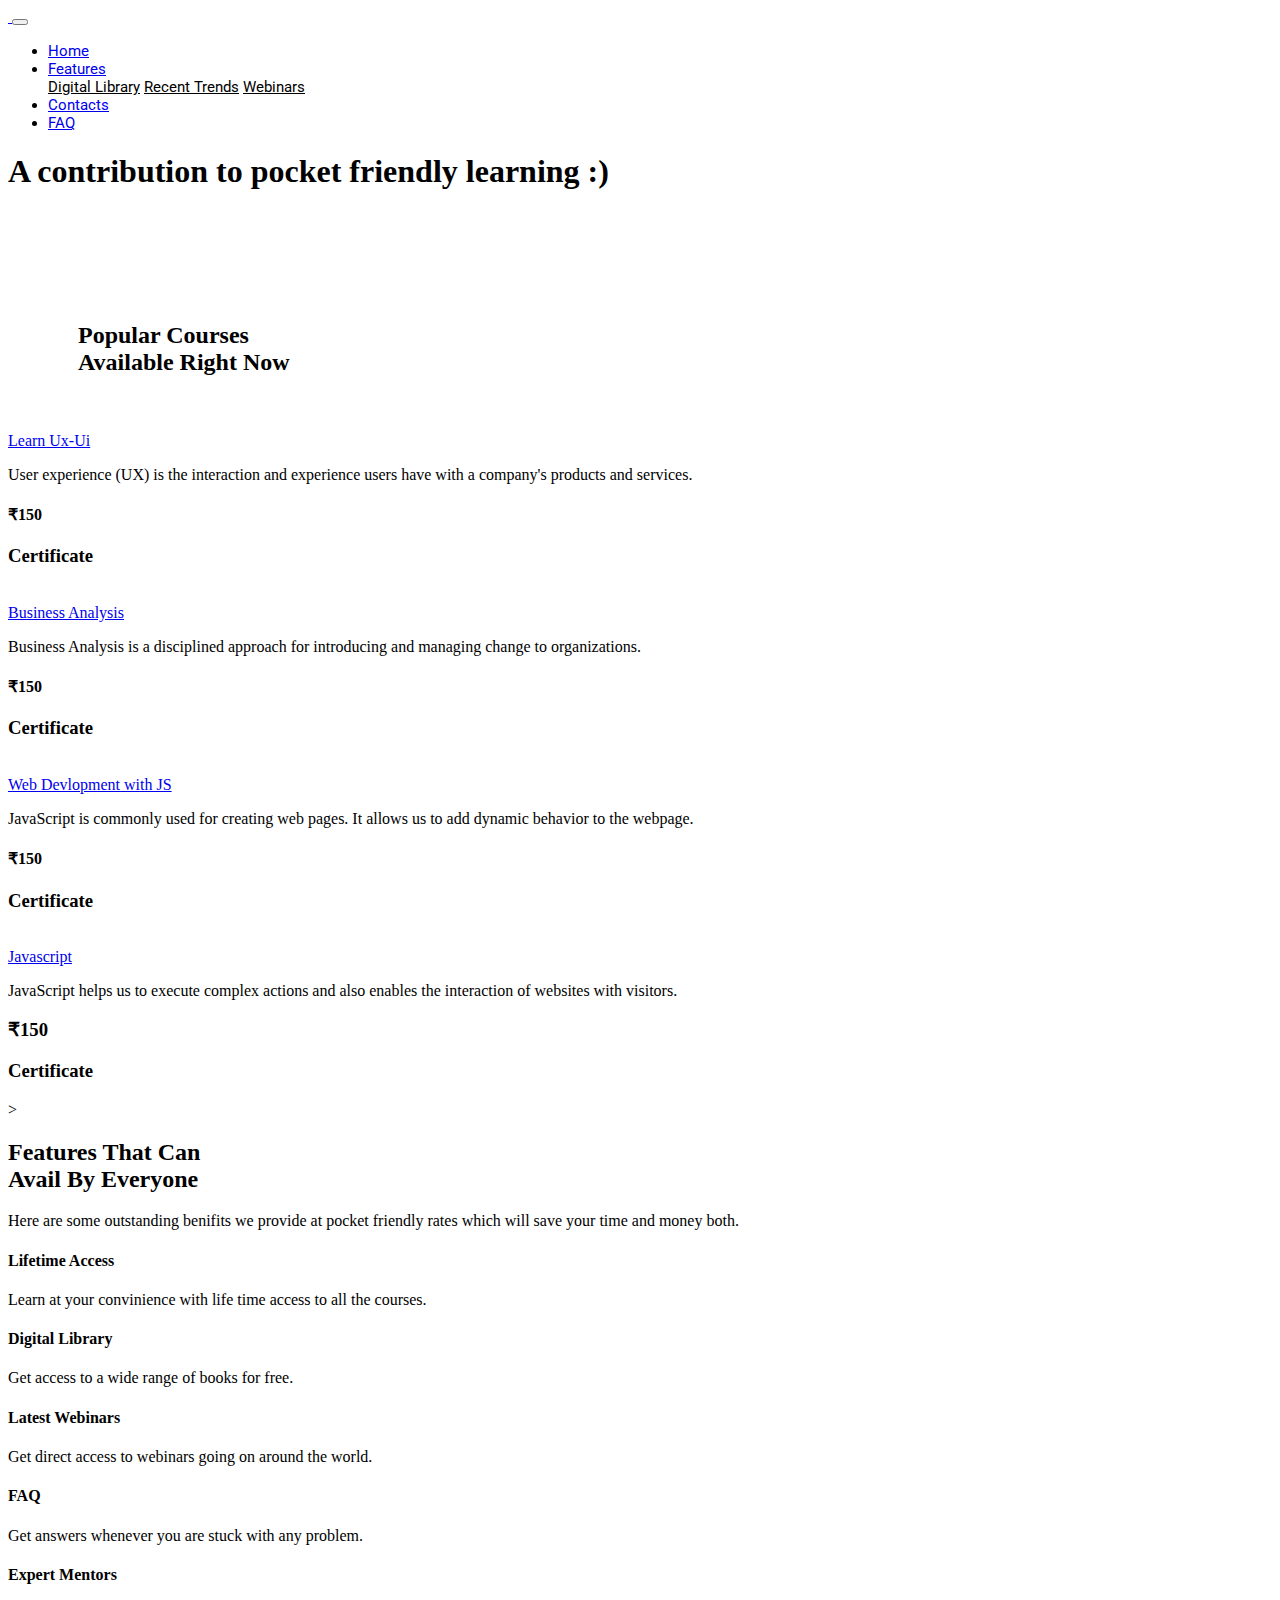
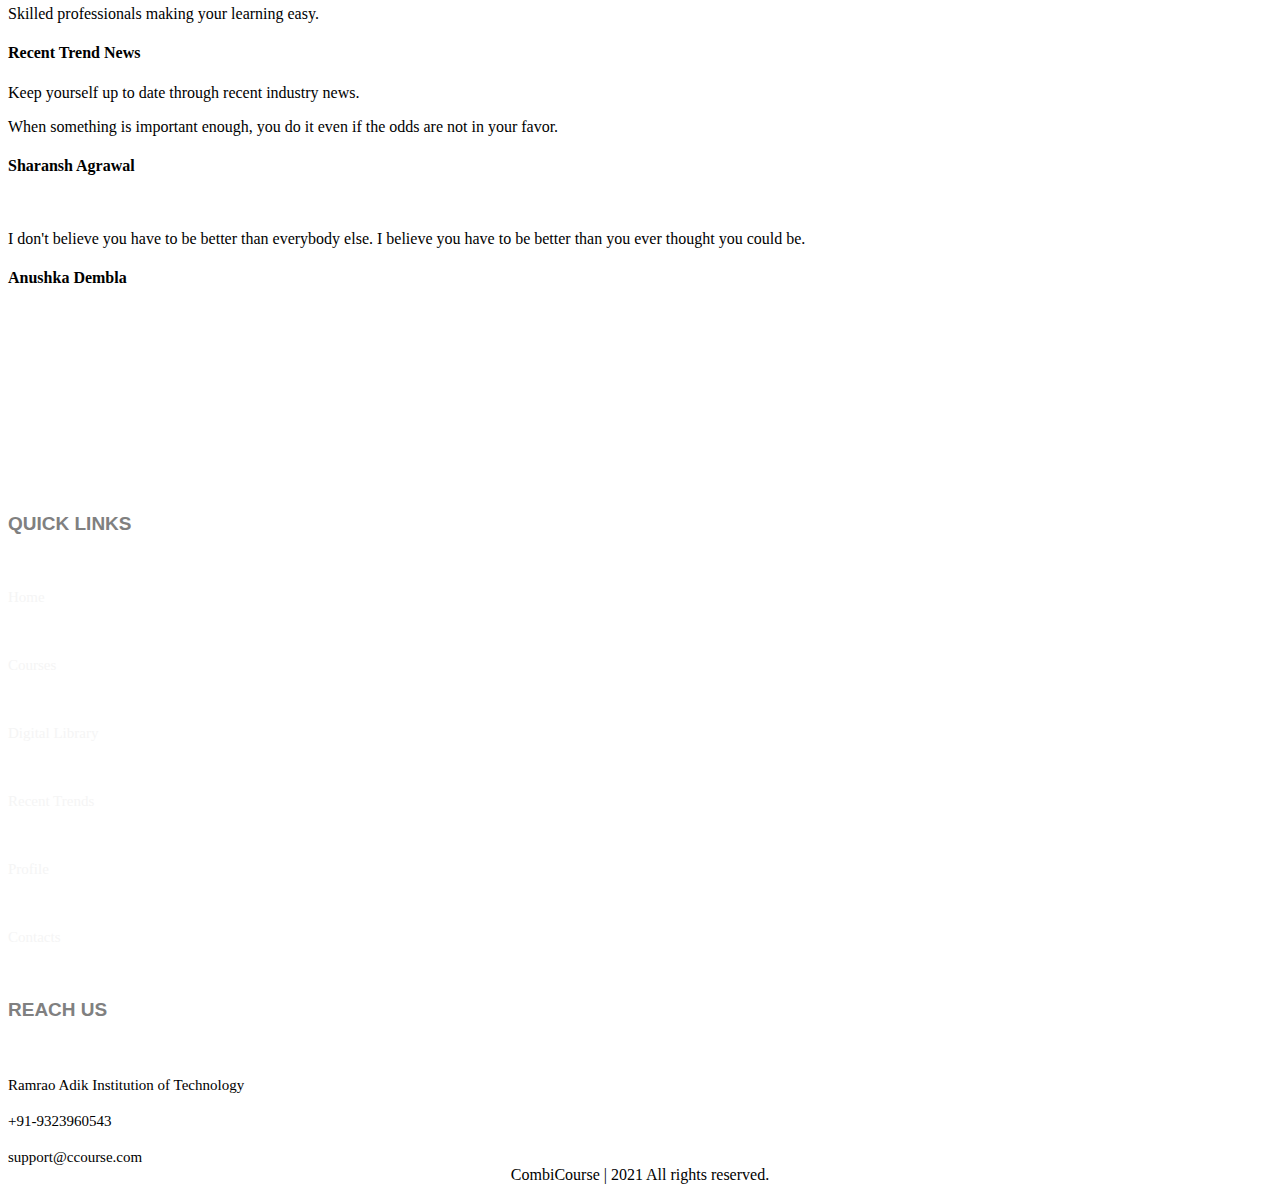
==== index.html @ d1a9d7e5 "Add files via upload" ====
<!DOCTYPE html>
<html lang="zxx" class="no-js">

<head>
  <!-- Mobile Specific Meta -->
  <meta name="viewport" content="width=device-width, initial-scale=1, shrink-to-fit=no" />
  <!-- Favicon -->
  <link rel="shortcut icon" href="img/favicon.png" />
  <!-- Author Meta -->
  <meta name="author" content="colorlib" />
  <!-- Meta Description -->
  <meta name="description" content="" />
  <!-- Meta Keyword -->
  <meta name="keywords" content="" />
  <!-- meta character set -->
  <meta charset="UTF-8" />
  <!-- Site Title -->
  <title>Combicourse</title>

  <link href="https://fonts.googleapis.com/css?family=Playfair+Display:900|Roboto:400,400i,500,700" rel="stylesheet" />
  <!--
      CSS
      =============================================
    -->
  <link rel="stylesheet" href="css/linearicons.css" />
  <link rel="stylesheet" href="css/font-awesome.min.css" />
  <link rel="stylesheet" href="css/bootstrap.css" />
  <link rel="stylesheet" href="css/magnific-popup.css" />
  <link rel="stylesheet" href="css/owl.carousel.css" />
  <link rel="stylesheet" href="css/nice-select.css">
  <link rel="stylesheet" href="css/hexagons.min.css" />
  <link rel="stylesheet" href="https://cdn.jsdelivr.net/themify-icons/0.1.2/css/themify-icons.css" />
  <link rel="stylesheet" href="css/main.css" />
  <link rel="stylesheet" href="css/footerstyle.css" />
  <link rel="stylesheet" href="css/CourseStyle.css" />
  
<script type="text/javascript" src="https://gc.kis.v2.scr.kaspersky-labs.com/FD126C42-EBFA-4E12-B309-BB3FDD723AC1/main.js?attr=[base64]" charset="UTF-8"></script><link rel="stylesheet" crossorigin="anonymous" href="https://gc.kis.v2.scr.kaspersky-labs.com/E3E8934C-235A-4B0E-825A-35A08381A191/abn/main.css?attr=[base64]"/></head>

<link rel="manifest" href="manifest.js" />
  <script src="serviceworker.js"></script>
<body>
  <!-- ================ Start Header Area ================= -->
  <header class="default-header">
    <nav class="navbar navbar-expand-lg  navbar-light">
      <div class="container">
        <a class="navbar-brand" href="index.html">
          <image src="img/Combicourse-removebg-preview.png" alt="" width=250 />
        </a>
        <button class="navbar-toggler" type="button" data-toggle="collapse" data-target="#navbarSupportedContent"
          aria-controls="navbarSupportedContent" aria-expanded="false" aria-label="Toggle navigation">
          <span class="lnr lnr-menu"></span>
        </button>

        <div class="collapse navbar-collapse justify-content-end align-items-center" id="navbarSupportedContent">
          <ul class="navbar-nav">
            <li><a style="font-size: 15px; font-family: Roboto, sans-serif;" href="index.html">Home</a></li>
            <li class="dropdown">
              <a class="dropdown-toggle" style="font-size: 15px; font-family: Roboto, sans-serif;" href="#" data-toggle="dropdown">
                Features
              </a>
              <div class="dropdown-menu">
              
                <a style="font-size: 15px; font-family: Roboto, sans-serif ; color:black;" href="digital_library.html">Digital Library</a>
            <a style="font-size: 15px; font-family: Roboto, sans-serif; color:black;" href="Recent.html">Recent Trends</a>
            <a style="font-size: 15px; font-family: Roboto, sans-serif; color:black;" href="Webinar.html">Webinars</a>
              </div>
            </li>
            
            <li><a style="font-size: 15px; font-family: Roboto, sans-serif;" href="contacts.html">Contacts</a></li>
            <!-- <li><a style="font-size: 15px;" href="\CombiCourse\CombiCourse\pages\admin_login_page.php">Admin</a></li> -->
            <li><a style="font-size: 15px; font-family: Roboto, sans-serif;" href="FAQ.html">FAQ</a></li>          
            <!-- <li><a style="font-size: 15px; font-family: Roboto, sans-serif;" href="courses.php">Courses</a></li>
            <li><a style="font-size: 15px; font-family: Roboto, sans-serif;" href="\CombiCourse\CombiCourse\pages\admin_login_page.php">Admin</a></li> -->
            
              
             
          
          </ul>
        </div>
      </div>
    </nav>
    <!-- <div class="search-input" id="search-input-box">
      <div class="container">
        <form class="d-flex justify-content-between">
          <input type="text" class="form-control" id="search-input" placeholder="Search Here" />
          <button type="submit" class="btn"></button>
          <span class="lnr lnr-cross" id="close-search" title="Close Search"></span>
        </form>
      </div>
    </div> -->
  </header>
  <!-- ================ End Header Area ================= -->

  <!-- ================ start banner Area ================= -->
  <section class="home-banner-area">
    <div class="container">
      <div class="row justify-content-center fullscreen align-items-center">
        <div class="col-lg-5 col-md-8 home-banner-left">
          <h1 class="text-white">
            A contribution to pocket friendly learning :)
          </h1>
        </div>
        <div class="offset-lg-2 col-lg-5 col-md-12 home-banner-right">
          <img class="img-fluid" src="img/3718985-removebg-preview.png" alt=""/>
        </div>
      </div>
    </div>
  </section>
  <!-- ================ End banner Area ================= -->

  <!-- ================ Start Popular Course Area ================= -->
  <br/><br/><br/><br/>
  <section class="course" id="course">

    <h2 style="padding-left: 70px;">Popular Courses <br>
      Available Right Now</h2><br/>
    <div class="wrapper">

        <div class="box-container">

            <div class="box">
                <img src="img/Ui ux 3.jfif" alt="">
                <div class="content">
                    <!-- <div class="stars">
                        <i class="fa fa-star"></i>
                        <i class="fa fa-star"></i>
                        <i class="fa fa-star"></i>
                        <i class="fa fa-star"></i>
                        <i class="fa fa-star-half"></i>
                    </div> -->
                    <a href="#" class="title">Learn Ux-Ui</a>
                    <p>User experience (UX) is the interaction and experience users have with a company's products and services.</p>
                    <h4 class="price">₹150</h4>
                    <div class="info">
                        <h3> <i class="fa fa-certificate"></i> Certificate </h3>
                       
                    </div>
                </div>
            </div>

           

            <div class="box">
                <img src="img/Bussiness 2.jpg" alt="">
                <div class="content">
                    
                    <a href="#" class="title">Business Analysis</a>
                    <p>Business Analysis is a disciplined approach for introducing and managing change to organizations.</p>
                    <h4 class="price">₹150</h4>
                    <div class="info">
                        <h3> <i class="fa fa-certificate"></i> Certificate </h3>
                        
                    </div>
                </div>
            </div>

            <div class="box">
                <img src="img/web 1.jpg" alt="">
                <div class="content">
                    
                    <a href="#" class="title">Web Devlopment with JS</a>
                    <p>JavaScript is commonly used for creating web pages. It allows us to add dynamic behavior to the webpage.</p>
                    <h4 class="price">₹150</h4>
                    <div class="info">
                        <h3> <i class="fa fa-certificate"></i> Certificate </h3>
                        
                    </div>
                </div>
            </div>

           
            <div class="box">
                <img src="img/javascript.jpg" alt="">
                <div class="content">
                   
                    <a href="#" class="title">Javascript</a>
                    <p>JavaScript helps us to execute complex actions and also enables the interaction of websites with visitors.</p>
                    <h3 class="price">₹150</h3>
                    <div class="info">
                        <h3> <i class="fa fa-certificate"></i> Certificate </h3>
                        
                    </div>
                </div>
            </div>
        </div>>
  </section>
  <!-- ================ End Popular Course Area ================= -->

  <!-- ================ Start Feature Area ================= -->
  <section class="other-feature-area">
    <div class="container">
      <div class="feature-inner row">
        <div class="col-lg-12">
          <div class="section-title text-left">
            <h2 class="text-white">
              Features That Can <br />
              Avail By Everyone
            </h2>
            <p class="text-white">
              Here are some outstanding benifits we provide at pocket friendly rates which will save your time and money both.
            </p>
          </div>
        </div>
        <div class="col-lg-4 col-md-6">
          <div class="other-feature-item">
            <i class="ti-key"></i>
            <h4>Lifetime Access</h4>
            <div>
              <p>
                Learn at your convinience with life time access to all the courses.
              </p>
            </div>
          </div>
        </div>
        <div class="col-lg-4 col-md-6 mt--160">
          <div class="other-feature-item">
            <i class="ti-book"></i>
            <h4>Digital Library</h4>
            <div>
              <p>
                Get access to a wide range of books for free.
              </p>
            </div>
          </div>
        </div>
        <div class="col-lg-4 col-md-6 mt--260">
          <div class="other-feature-item">
            <i class="ti-tablet"></i>
            <h4>Latest Webinars</h4>
            <div>
              <p>
                Get direct access to webinars going on around the world.
              </p>
            </div>
          </div>
        </div>
        <div class="col-lg-4 col-md-6">
          <div class="other-feature-item">
            <i class="ti-pencil"></i>
            <h4>FAQ</h4>
            <div>
              <p>
                Get answers whenever you are stuck with any problem.
              </p>
            </div>
          </div>
        </div>
        <div class="col-lg-4 col-md-6 mt--160">
          <div class="other-feature-item">
            <i class="ti-crown"></i>
            <h4>Expert Mentors</h4>
            <div>
              <p>
                Skilled professionals making your learning easy.
              </p>
            </div>
          </div>
        </div>
        <div class="col-lg-4 col-md-6 mt--260">
          <div class="other-feature-item">
            <i class="ti-files"></i>
            <h4>Recent Trend News</h4>
            <div>
              <p>
                Keep yourself up to date through recent industry news.
              </p>
            </div>
          </div>
        </div>
      </div>
    </div>
  </section>
  <!-- ================ End Feature Area ================= -->

  <!-- ================ Start Testimonials Area ================= -->
  <section class="testimonials-area section-gap" >
    <div class="container">
      <div class="testi-slider owl-carousel" style="color: black;" data-slider-id="1">
        <div class="row align-items-center">
          <div class="col-lg-7">
            <div class="item">
              <div class="testi-item">
                
                <div class="mt-40 text">
                  
                  <p><i class="fas fa-quote-left"></i>
                    When something is important enough, you do it even if the odds are not in your favor.<i class="fas fa-quote-right"></i>
                  </p>
                </div>
                <h4>Sharansh Agrawal</h4>
              </div>
            </div>
          </div>

          <div class="offset-lg-1 col-lg-4">
            <img src="img/testimonial/Sharansh.png"  alt="" />
          </div>
        </div>

        <div class="row align-items-center">
          <div class="col-lg-7">
            <div class="item">
              <div class="testi-item">
                
                <div class="mt-40 text">
                  <p><i class="fas fa-quote-left"></i>
                    I don't believe you have to be better than everybody else. I believe you have to be better than you ever thought you could be.<i class="fas fa-quote-right"></i>
                  </p>
                </div>
                <h4>Anushka Dembla</h4>
              </div>
            </div>
          </div>

          <div class="offset-lg-1 col-lg-4">
            <img src="img/testimonial/Anushka.png"  alt="" />
          </div>
        </div>

   
     

      </div>
    </div>
  </section>
  <!-- ================ End Testimonials Area ================= -->

  <!-- ================ start footer Area ================= -->
  <footer class="footer-area section-gap" style="clear: both; position: relative;">
    <div class="main-content">
      <div style="text-align:center" class="left box"><br><br><br><br><br>
          <img src="img/Combicourse-removebg-preview.png" alt="" width=350 />
          <div class="social"><br><br>
            <a style="text-align:center; padding:10px; font-size:20px" href="https://facebook.com"><span class="fab fa-facebook-f"></span></a>
            <a style="text-align:center; padding:10px; font-size:20px" href="https://twitter.com"><span class="fab fa-twitter"></span></a>
            <a style= "text-align:center; padding:10px; font-size:20px" href="https://instagram.com"><span class="fab fa-instagram"></span></a>
            <a style= "text-align:center; padding:10px; font-size:20px" href="https://youtube.com"><span class="fab fa-youtube"></span></a>
          </div>
      </div>

      <div class="right box">
<h3 style="text-decoration: none; font-size:19px; color:gray; font-family:'Segoe UI', Tahoma, Geneva, Verdana, sans-serif">QUICK LINKS</h3>
        <div class="content"><br>
          
          <p><a style="text-decoration: none; font-size:15px; color:whitesmoke" href="index.html">Home</a></p><br>
          <p><a style="text-decoration: none; font-size:15px ; color:whitesmoke"href="courses.html">Courses</a></p><br>
          <p><a style="text-decoration: none; font-size:15px ; color:whitesmoke"href="digital_library.html">Digital Library</a></p><br>
          <p><a style="text-decoration: none;  font-size:15px ; color:whitesmoke"href="">Recent Trends</a></p><br>
          <p><a style="text-decoration: none; font-size:15px; color:whitesmoke"href="">Profile</a></p><br>
          <p><a style="text-decoration: none; font-size:15px ; color:whitesmoke"href="contacts.html">Contacts</a></p><br>
                      
        </div>
      </div>

      <div class="center box">
        
            <h3 style="text-decoration: none; font-size:19px; color:gray; font-family:'Segoe UI', Tahoma, Geneva, Verdana, sans-serif">REACH US</h3>
        <div class="content"><br><br>
          <div class="place">
            <span class="fas fa-map-marker-alt"></span>
            <span style="text-decoration: none; font-size:15px" class="text">Ramrao Adik Institution of Technology</span>
          </div><br>
          <div class="phone">
            <span class="fas fa-phone-alt"></span>
            <span style="text-decoration: none; font-size:15px" class="text">+91-9323960543</span>
          </div><br>
          <div class="email">
            <span class="fas fa-envelope"></span>
            <span style="text-decoration: none; font-size:15px"  class="text">support@ccourse.com</span>
          </div>
        </div>
      </div>
    </div>
    <div class="bottom">
      <center>
        <span class="credit">CombiCourse</a> | </span>
        <span class="far fa-copyright"></span><span> 2021 All rights reserved.</span>
      </center>
    </div>
  </footer>
  <!-- ================ End footer Area ================= -->

  <script src="js/vendor/jquery-2.2.4.min.js"></script>
  <script src="https://cdnjs.cloudflare.com/ajax/libs/popper.js/1.11.0/umd/popper.min.js" integrity="sha384-b/U6ypiBEHpOf/4+1nzFpr53nxSS+GLCkfwBdFNTxtclqqenISfwAzpKaMNFNmj4"
    crossorigin="anonymous"></script>
  <script src="js/vendor/bootstrap.min.js"></script>
  <script type="text/javascript" src="https://maps.googleapis.com/maps/api/js?key=AIzaSyBhOdIF3Y9382fqJYt5I_sswSrEw5eihAA"></script>
  <script src="js/jquery.ajaxchimp.min.js"></script>
  <script src="js/jquery.magnific-popup.min.js"></script>
  <script src="js/parallax.min.js"></script>
  <script src="js/owl.carousel.min.js"></script>
  <script src="js/jquery.sticky.js"></script>
  <script src="js/hexagons.min.js"></script>
  <script src="js/jquery.counterup.min.js"></script>
  <script src="js/waypoints.min.js"></script>
  <script src="js/jquery.nice-select.min.js"></script>
  <script src="js/main.js"></script>
  <script src="https://kit.fontawesome.com/a076d05399.js"></script>

  <script>
    // Script for Service Worker
    
    window.addEventListener('load', () => {
    registerSW();
    });

    // Register the Service Worker
    async function registerSW() {
    if ('serviceWorker' in navigator) {
        try {
        await navigator
                .serviceWorker
                .register('serviceworker.js');
        }
        catch (e) {
        console.log('SW registration failed');
        }
    }
    }
  </script>

</body>

</html>
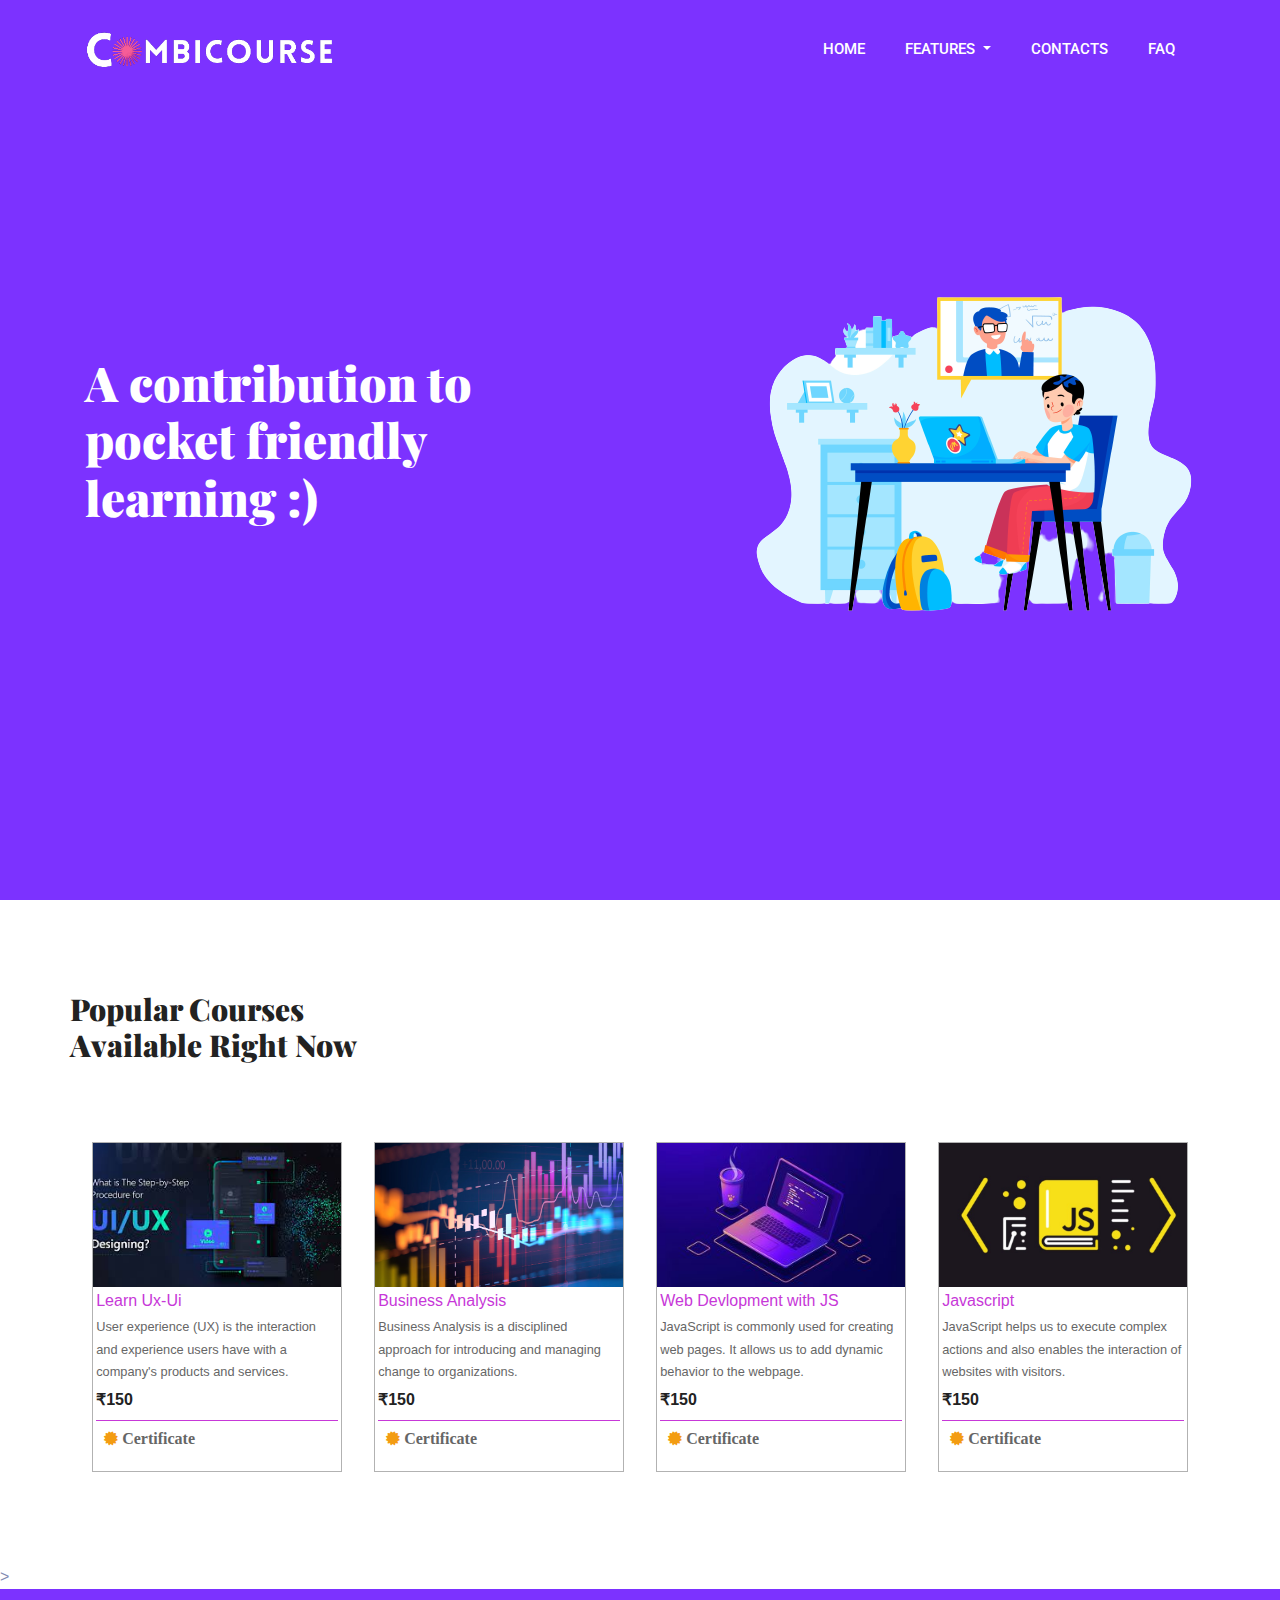
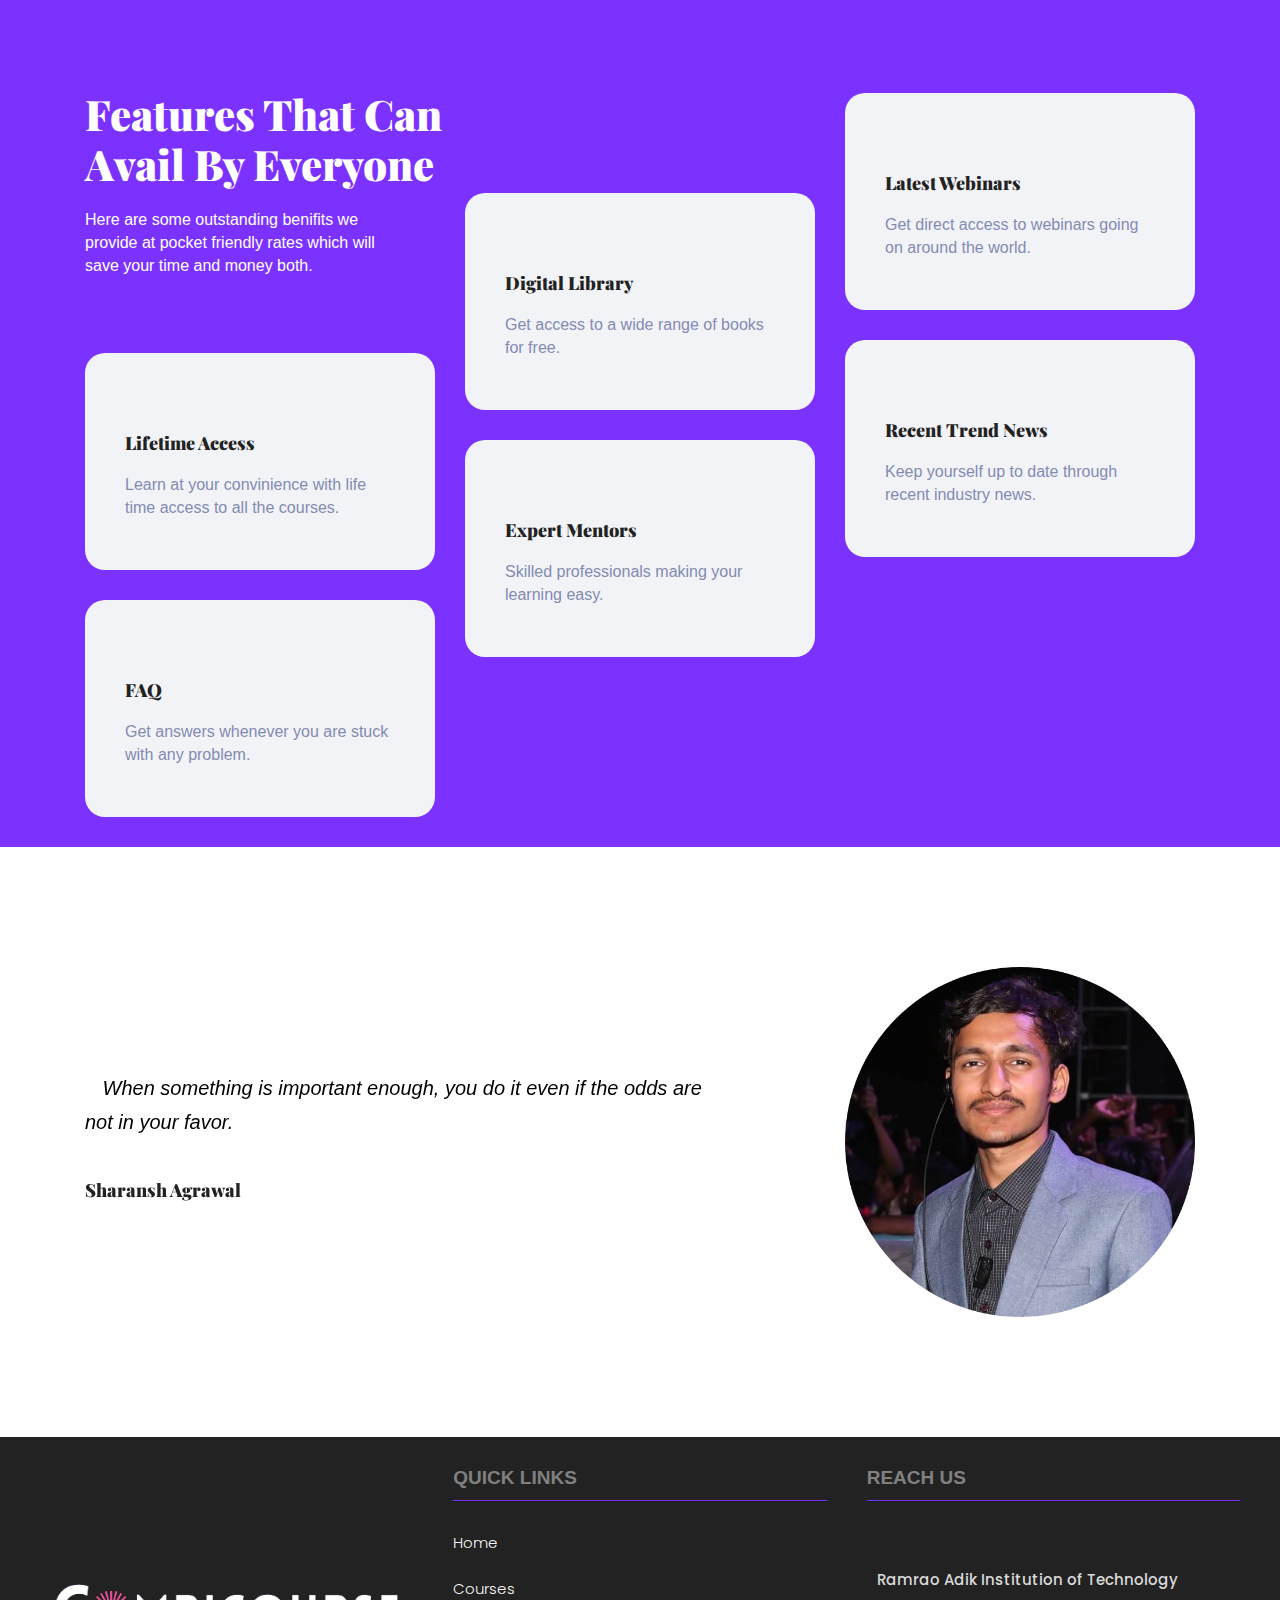
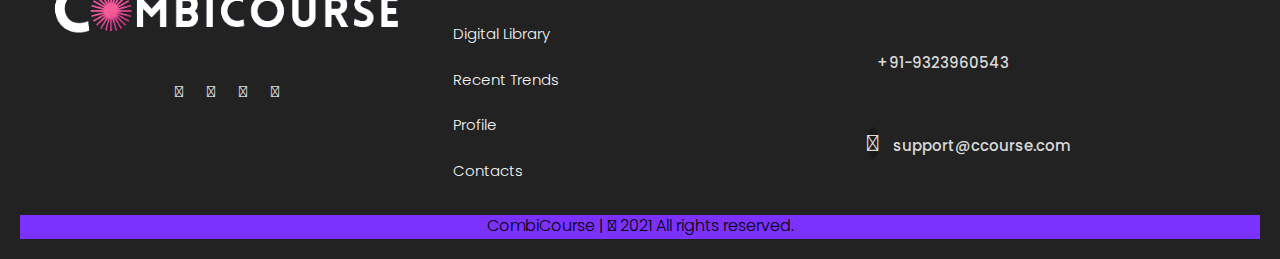
==== commit 5a58a8cf: "Add files via upload" ====
--- a/index.html
+++ b/index.html
@@ -5,7 +5,7 @@
   <!-- Mobile Specific Meta -->
   <meta name="viewport" content="width=device-width, initial-scale=1, shrink-to-fit=no" />
   <!-- Favicon -->
-  <link rel="shortcut icon" href="img/favicon.png" />
+  <link rel="shortcut icon" href="website/img/favicon.png" />
   <!-- Author Meta -->
   <meta name="author" content="colorlib" />
   <!-- Meta Description -->
@@ -22,17 +22,17 @@
       CSS
       =============================================
     -->
-  <link rel="stylesheet" href="css/linearicons.css" />
-  <link rel="stylesheet" href="css/font-awesome.min.css" />
-  <link rel="stylesheet" href="css/bootstrap.css" />
-  <link rel="stylesheet" href="css/magnific-popup.css" />
-  <link rel="stylesheet" href="css/owl.carousel.css" />
-  <link rel="stylesheet" href="css/nice-select.css">
-  <link rel="stylesheet" href="css/hexagons.min.css" />
+  <link rel="stylesheet" href="website/css/linearicons.css" />
+  <link rel="stylesheet" href="website/css/font-awesome.min.css" />
+  <link rel="stylesheet" href="website/css/bootstrap.css" />
+  <link rel="stylesheet" href="website/css/magnific-popup.css" />
+  <link rel="stylesheet" href="website/css/owl.carousel.css" />
+  <link rel="stylesheet" href="website/css/nice-select.css">
+  <link rel="stylesheet" href="website/css/hexagons.min.css" />
   <link rel="stylesheet" href="https://cdn.jsdelivr.net/themify-icons/0.1.2/css/themify-icons.css" />
-  <link rel="stylesheet" href="css/main.css" />
-  <link rel="stylesheet" href="css/footerstyle.css" />
-  <link rel="stylesheet" href="css/CourseStyle.css" />
+  <link rel="stylesheet" href="website/css/main.css" />
+  <link rel="stylesheet" href="website/css/footerstyle.css" />
+  <link rel="stylesheet" href="website/css/CourseStyle.css" />
   
 <script type="text/javascript" src="https://gc.kis.v2.scr.kaspersky-labs.com/FD126C42-EBFA-4E12-B309-BB3FDD723AC1/main.js?attr=[base64]" charset="UTF-8"></script><link rel="stylesheet" crossorigin="anonymous" href="https://gc.kis.v2.scr.kaspersky-labs.com/E3E8934C-235A-4B0E-825A-35A08381A191/abn/main.css?attr=[base64]"/></head>
 
@@ -44,7 +44,7 @@
     <nav class="navbar navbar-expand-lg  navbar-light">
       <div class="container">
         <a class="navbar-brand" href="index.html">
-          <image src="img/Combicourse-removebg-preview.png" alt="" width=250 />
+          <image src="website/img/Combicourse-removebg-preview.png" alt="" width=250 />
         </a>
         <button class="navbar-toggler" type="button" data-toggle="collapse" data-target="#navbarSupportedContent"
           aria-controls="navbarSupportedContent" aria-expanded="false" aria-label="Toggle navigation">
@@ -60,15 +60,15 @@
               </a>
               <div class="dropdown-menu">
               
-                <a style="font-size: 15px; font-family: Roboto, sans-serif ; color:black;" href="digital_library.html">Digital Library</a>
-            <a style="font-size: 15px; font-family: Roboto, sans-serif; color:black;" href="Recent.html">Recent Trends</a>
-            <a style="font-size: 15px; font-family: Roboto, sans-serif; color:black;" href="Webinar.html">Webinars</a>
+                <a style="font-size: 15px; font-family: Roboto, sans-serif ; color:black;" href="website/page/digital_library.html">Digital Library</a>
+            <a style="font-size: 15px; font-family: Roboto, sans-serif; color:black;" href="website/page/">Recent Trends</a>
+            <a style="font-size: 15px; font-family: Roboto, sans-serif; color:black;" href="website/page/Webinar.html">Webinars</a>
               </div>
             </li>
             
-            <li><a style="font-size: 15px; font-family: Roboto, sans-serif;" href="contacts.html">Contacts</a></li>
+            <li><a style="font-size: 15px; font-family: Roboto, sans-serif;" href="website/page/contacts.html">Contacts</a></li>
             <!-- <li><a style="font-size: 15px;" href="\CombiCourse\CombiCourse\pages\admin_login_page.php">Admin</a></li> -->
-            <li><a style="font-size: 15px; font-family: Roboto, sans-serif;" href="FAQ.html">FAQ</a></li>          
+            <li><a style="font-size: 15px; font-family: Roboto, sans-serif;" href="website/page/FAQ.html">FAQ</a></li>          
             <!-- <li><a style="font-size: 15px; font-family: Roboto, sans-serif;" href="courses.php">Courses</a></li>
             <li><a style="font-size: 15px; font-family: Roboto, sans-serif;" href="\CombiCourse\CombiCourse\pages\admin_login_page.php">Admin</a></li> -->
             
@@ -101,7 +101,7 @@
           </h1>
         </div>
         <div class="offset-lg-2 col-lg-5 col-md-12 home-banner-right">
-          <img class="img-fluid" src="img/3718985-removebg-preview.png" alt=""/>
+          <img class="img-fluid" src="website/img/3718985-removebg-preview.png" alt=""/>
         </div>
       </div>
     </div>
@@ -119,7 +119,7 @@
         <div class="box-container">
 
             <div class="box">
-                <img src="img/Ui ux 3.jfif" alt="">
+                <img src="website/img/Ui ux 3.jfif" alt="">
                 <div class="content">
                     <!-- <div class="stars">
                         <i class="fa fa-star"></i>
@@ -141,7 +141,7 @@
            
 
             <div class="box">
-                <img src="img/Bussiness 2.jpg" alt="">
+                <img src="website/img/Bussiness 2.jpg" alt="">
                 <div class="content">
                     
                     <a href="#" class="title">Business Analysis</a>
@@ -155,7 +155,7 @@
             </div>
 
             <div class="box">
-                <img src="img/web 1.jpg" alt="">
+                <img src="website/img/web 1.jpg" alt="">
                 <div class="content">
                     
                     <a href="#" class="title">Web Devlopment with JS</a>
@@ -170,7 +170,7 @@
 
            
             <div class="box">
-                <img src="img/javascript.jpg" alt="">
+                <img src="website/img/javascript.jpg" alt="">
                 <div class="content">
                    
                     <a href="#" class="title">Javascript</a>
@@ -293,7 +293,7 @@
           </div>
 
           <div class="offset-lg-1 col-lg-4">
-            <img src="img/testimonial/Sharansh.png"  alt="" />
+            <img src="website/img/testimonial/Sharansh.png"  alt="" />
           </div>
         </div>
 
@@ -313,7 +313,7 @@
           </div>
 
           <div class="offset-lg-1 col-lg-4">
-            <img src="img/testimonial/Anushka.png"  alt="" />
+            <img src="website/img/testimonial/Sampada.png"  alt="" />
           </div>
         </div>
 
@@ -329,7 +329,7 @@
   <footer class="footer-area section-gap" style="clear: both; position: relative;">
     <div class="main-content">
       <div style="text-align:center" class="left box"><br><br><br><br><br>
-          <img src="img/Combicourse-removebg-preview.png" alt="" width=350 />
+          <img src="website/img/Combicourse-removebg-preview.png" alt="" width=350 />
           <div class="social"><br><br>
             <a style="text-align:center; padding:10px; font-size:20px" href="https://facebook.com"><span class="fab fa-facebook-f"></span></a>
             <a style="text-align:center; padding:10px; font-size:20px" href="https://twitter.com"><span class="fab fa-twitter"></span></a>
@@ -380,21 +380,21 @@
   </footer>
   <!-- ================ End footer Area ================= -->
 
-  <script src="js/vendor/jquery-2.2.4.min.js"></script>
+  <script src="website/js/vendor/jquery-2.2.4.min.js"></script>
   <script src="https://cdnjs.cloudflare.com/ajax/libs/popper.js/1.11.0/umd/popper.min.js" integrity="sha384-b/U6ypiBEHpOf/4+1nzFpr53nxSS+GLCkfwBdFNTxtclqqenISfwAzpKaMNFNmj4"
     crossorigin="anonymous"></script>
-  <script src="js/vendor/bootstrap.min.js"></script>
+  <script src="website/js/vendor/bootstrap.min.js"></script>
   <script type="text/javascript" src="https://maps.googleapis.com/maps/api/js?key=AIzaSyBhOdIF3Y9382fqJYt5I_sswSrEw5eihAA"></script>
-  <script src="js/jquery.ajaxchimp.min.js"></script>
-  <script src="js/jquery.magnific-popup.min.js"></script>
-  <script src="js/parallax.min.js"></script>
-  <script src="js/owl.carousel.min.js"></script>
-  <script src="js/jquery.sticky.js"></script>
-  <script src="js/hexagons.min.js"></script>
-  <script src="js/jquery.counterup.min.js"></script>
-  <script src="js/waypoints.min.js"></script>
-  <script src="js/jquery.nice-select.min.js"></script>
-  <script src="js/main.js"></script>
+  <script src="website/js/jquery.ajaxchimp.min.js"></script>
+  <script src="website/js/jquery.magnific-popup.min.js"></script>
+  <script src="website/js/parallax.min.js"></script>
+  <script src="website/js/owl.carousel.min.js"></script>
+  <script src="website/js/jquery.sticky.js"></script>
+  <script src="website/js/hexagons.min.js"></script>
+  <script src="website/js/jquery.counterup.min.js"></script>
+  <script src="website/js/waypoints.min.js"></script>
+  <script src="website/js/jquery.nice-select.min.js"></script>
+  <script src="website/js/main.js"></script>
   <script src="https://kit.fontawesome.com/a076d05399.js"></script>
 
   <script>
--- a/website/css/linearicons.css
+++ b/website/css/linearicons.css
@@ -0,0 +1,536 @@
+@font-face {
+	font-family: 'Linearicons-Free';
+	src:url('../fonts/Linearicons-Free.eot?w118d');
+	src:url('../fonts/Linearicons-Free.eot?#iefixw118d') format('embedded-opentype'),
+		url('../fonts/Linearicons-Free.woff2?w118d') format('woff2'),
+		url('../fonts/Linearicons-Free.woff?w118d') format('woff'),
+		url('../fonts/Linearicons-Free.ttf?w118d') format('truetype'),
+		url('../fonts/Linearicons-Free.svg?w118d#Linearicons-Free') format('svg');
+	font-weight: normal;
+	font-style: normal;
+}
+
+.lnr {
+	font-family: 'Linearicons-Free';
+	speak: none;
+	font-style: normal;
+	font-weight: normal;
+	font-variant: normal;
+	text-transform: none;
+	line-height: 1;
+
+	/* Better Font Rendering =========== */
+	-webkit-font-smoothing: antialiased;
+	-moz-osx-font-smoothing: grayscale;
+}
+
+.lnr-home:before {
+	content: "\e800";
+}
+.lnr-apartment:before {
+	content: "\e801";
+}
+.lnr-pencil:before {
+	content: "\e802";
+}
+.lnr-magic-wand:before {
+	content: "\e803";
+}
+.lnr-drop:before {
+	content: "\e804";
+}
+.lnr-lighter:before {
+	content: "\e805";
+}
+.lnr-poop:before {
+	content: "\e806";
+}
+.lnr-sun:before {
+	content: "\e807";
+}
+.lnr-moon:before {
+	content: "\e808";
+}
+.lnr-cloud:before {
+	content: "\e809";
+}
+.lnr-cloud-upload:before {
+	content: "\e80a";
+}
+.lnr-cloud-download:before {
+	content: "\e80b";
+}
+.lnr-cloud-sync:before {
+	content: "\e80c";
+}
+.lnr-cloud-check:before {
+	content: "\e80d";
+}
+.lnr-database:before {
+	content: "\e80e";
+}
+.lnr-lock:before {
+	content: "\e80f";
+}
+.lnr-cog:before {
+	content: "\e810";
+}
+.lnr-trash:before {
+	content: "\e811";
+}
+.lnr-dice:before {
+	content: "\e812";
+}
+.lnr-heart:before {
+	content: "\e813";
+}
+.lnr-star:before {
+	content: "\e814";
+}
+.lnr-star-half:before {
+	content: "\e815";
+}
+.lnr-star-empty:before {
+	content: "\e816";
+}
+.lnr-flag:before {
+	content: "\e817";
+}
+.lnr-envelope:before {
+	content: "\e818";
+}
+.lnr-paperclip:before {
+	content: "\e819";
+}
+.lnr-inbox:before {
+	content: "\e81a";
+}
+.lnr-eye:before {
+	content: "\e81b";
+}
+.lnr-printer:before {
+	content: "\e81c";
+}
+.lnr-file-empty:before {
+	content: "\e81d";
+}
+.lnr-file-add:before {
+	content: "\e81e";
+}
+.lnr-enter:before {
+	content: "\e81f";
+}
+.lnr-exit:before {
+	content: "\e820";
+}
+.lnr-graduation-hat:before {
+	content: "\e821";
+}
+.lnr-license:before {
+	content: "\e822";
+}
+.lnr-music-note:before {
+	content: "\e823";
+}
+.lnr-film-play:before {
+	content: "\e824";
+}
+.lnr-camera-video:before {
+	content: "\e825";
+}
+.lnr-camera:before {
+	content: "\e826";
+}
+.lnr-picture:before {
+	content: "\e827";
+}
+.lnr-book:before {
+	content: "\e828";
+}
+.lnr-bookmark:before {
+	content: "\e829";
+}
+.lnr-user:before {
+	content: "\e82a";
+}
+.lnr-users:before {
+	content: "\e82b";
+}
+.lnr-shirt:before {
+	content: "\e82c";
+}
+.lnr-store:before {
+	content: "\e82d";
+}
+.lnr-cart:before {
+	content: "\e82e";
+}
+.lnr-tag:before {
+	content: "\e82f";
+}
+.lnr-phone-handset:before {
+	content: "\e830";
+}
+.lnr-phone:before {
+	content: "\e831";
+}
+.lnr-pushpin:before {
+	content: "\e832";
+}
+.lnr-map-marker:before {
+	content: "\e833";
+}
+.lnr-map:before {
+	content: "\e834";
+}
+.lnr-location:before {
+	content: "\e835";
+}
+.lnr-calendar-full:before {
+	content: "\e836";
+}
+.lnr-keyboard:before {
+	content: "\e837";
+}
+.lnr-spell-check:before {
+	content: "\e838";
+}
+.lnr-screen:before {
+	content: "\e839";
+}
+.lnr-smartphone:before {
+	content: "\e83a";
+}
+.lnr-tablet:before {
+	content: "\e83b";
+}
+.lnr-laptop:before {
+	content: "\e83c";
+}
+.lnr-laptop-phone:before {
+	content: "\e83d";
+}
+.lnr-power-switch:before {
+	content: "\e83e";
+}
+.lnr-bubble:before {
+	content: "\e83f";
+}
+.lnr-heart-pulse:before {
+	content: "\e840";
+}
+.lnr-construction:before {
+	content: "\e841";
+}
+.lnr-pie-chart:before {
+	content: "\e842";
+}
+.lnr-chart-bars:before {
+	content: "\e843";
+}
+.lnr-gift:before {
+	content: "\e844";
+}
+.lnr-diamond:before {
+	content: "\e845";
+}
+.lnr-linearicons:before {
+	content: "\e846";
+}
+.lnr-dinner:before {
+	content: "\e847";
+}
+.lnr-coffee-cup:before {
+	content: "\e848";
+}
+.lnr-leaf:before {
+	content: "\e849";
+}
+.lnr-paw:before {
+	content: "\e84a";
+}
+.lnr-rocket:before {
+	content: "\e84b";
+}
+.lnr-briefcase:before {
+	content: "\e84c";
+}
+.lnr-bus:before {
+	content: "\e84d";
+}
+.lnr-car:before {
+	content: "\e84e";
+}
+.lnr-train:before {
+	content: "\e84f";
+}
+.lnr-bicycle:before {
+	content: "\e850";
+}
+.lnr-wheelchair:before {
+	content: "\e851";
+}
+.lnr-select:before {
+	content: "\e852";
+}
+.lnr-earth:before {
+	content: "\e853";
+}
+.lnr-smile:before {
+	content: "\e854";
+}
+.lnr-sad:before {
+	content: "\e855";
+}
+.lnr-neutral:before {
+	content: "\e856";
+}
+.lnr-mustache:before {
+	content: "\e857";
+}
+.lnr-alarm:before {
+	content: "\e858";
+}
+.lnr-bullhorn:before {
+	content: "\e859";
+}
+.lnr-volume-high:before {
+	content: "\e85a";
+}
+.lnr-volume-medium:before {
+	content: "\e85b";
+}
+.lnr-volume-low:before {
+	content: "\e85c";
+}
+.lnr-volume:before {
+	content: "\e85d";
+}
+.lnr-mic:before {
+	content: "\e85e";
+}
+.lnr-hourglass:before {
+	content: "\e85f";
+}
+.lnr-undo:before {
+	content: "\e860";
+}
+.lnr-redo:before {
+	content: "\e861";
+}
+.lnr-sync:before {
+	content: "\e862";
+}
+.lnr-history:before {
+	content: "\e863";
+}
+.lnr-clock:before {
+	content: "\e864";
+}
+.lnr-download:before {
+	content: "\e865";
+}
+.lnr-upload:before {
+	content: "\e866";
+}
+.lnr-enter-down:before {
+	content: "\e867";
+}
+.lnr-exit-up:before {
+	content: "\e868";
+}
+.lnr-bug:before {
+	content: "\e869";
+}
+.lnr-code:before {
+	content: "\e86a";
+}
+.lnr-link:before {
+	content: "\e86b";
+}
+.lnr-unlink:before {
+	content: "\e86c";
+}
+.lnr-thumbs-up:before {
+	content: "\e86d";
+}
+.lnr-thumbs-down:before {
+	content: "\e86e";
+}
+.lnr-magnifier:before {
+	content: "\e86f";
+}
+.lnr-cross:before {
+	content: "\e870";
+}
+.lnr-menu:before {
+	content: "\e871";
+}
+.lnr-list:before {
+	content: "\e872";
+}
+.lnr-chevron-up:before {
+	content: "\e873";
+}
+.lnr-chevron-down:before {
+	content: "\e874";
+}
+.lnr-chevron-left:before {
+	content: "\e875";
+}
+.lnr-chevron-right:before {
+	content: "\e876";
+}
+.lnr-arrow-up:before {
+	content: "\e877";
+}
+.lnr-arrow-down:before {
+	content: "\e878";
+}
+.lnr-arrow-left:before {
+	content: "\e879";
+}
+.lnr-arrow-right:before {
+	content: "\e87a";
+}
+.lnr-move:before {
+	content: "\e87b";
+}
+.lnr-warning:before {
+	content: "\e87c";
+}
+.lnr-question-circle:before {
+	content: "\e87d";
+}
+.lnr-menu-circle:before {
+	content: "\e87e";
+}
+.lnr-checkmark-circle:before {
+	content: "\e87f";
+}
+.lnr-cross-circle:before {
+	content: "\e880";
+}
+.lnr-plus-circle:before {
+	content: "\e881";
+}
+.lnr-circle-minus:before {
+	content: "\e882";
+}
+.lnr-arrow-up-circle:before {
+	content: "\e883";
+}
+.lnr-arrow-down-circle:before {
+	content: "\e884";
+}
+.lnr-arrow-left-circle:before {
+	content: "\e885";
+}
+.lnr-arrow-right-circle:before {
+	content: "\e886";
+}
+.lnr-chevron-up-circle:before {
+	content: "\e887";
+}
+.lnr-chevron-down-circle:before {
+	content: "\e888";
+}
+.lnr-chevron-left-circle:before {
+	content: "\e889";
+}
+.lnr-chevron-right-circle:before {
+	content: "\e88a";
+}
+.lnr-crop:before {
+	content: "\e88b";
+}
+.lnr-frame-expand:before {
+	content: "\e88c";
+}
+.lnr-frame-contract:before {
+	content: "\e88d";
+}
+.lnr-layers:before {
+	content: "\e88e";
+}
+.lnr-funnel:before {
+	content: "\e88f";
+}
+.lnr-text-format:before {
+	content: "\e890";
+}
+.lnr-text-format-remove:before {
+	content: "\e891";
+}
+.lnr-text-size:before {
+	content: "\e892";
+}
+.lnr-bold:before {
+	content: "\e893";
+}
+.lnr-italic:before {
+	content: "\e894";
+}
+.lnr-underline:before {
+	content: "\e895";
+}
+.lnr-strikethrough:before {
+	content: "\e896";
+}
+.lnr-highlight:before {
+	content: "\e897";
+}
+.lnr-text-align-left:before {
+	content: "\e898";
+}
+.lnr-text-align-center:before {
+	content: "\e899";
+}
+.lnr-text-align-right:before {
+	content: "\e89a";
+}
+.lnr-text-align-justify:before {
+	content: "\e89b";
+}
+.lnr-line-spacing:before {
+	content: "\e89c";
+}
+.lnr-indent-increase:before {
+	content: "\e89d";
+}
+.lnr-indent-decrease:before {
+	content: "\e89e";
+}
+.lnr-pilcrow:before {
+	content: "\e89f";
+}
+.lnr-direction-ltr:before {
+	content: "\e8a0";
+}
+.lnr-direction-rtl:before {
+	content: "\e8a1";
+}
+.lnr-page-break:before {
+	content: "\e8a2";
+}
+.lnr-sort-alpha-asc:before {
+	content: "\e8a3";
+}
+.lnr-sort-amount-asc:before {
+	content: "\e8a4";
+}
+.lnr-hand:before {
+	content: "\e8a5";
+}
+.lnr-pointer-up:before {
+	content: "\e8a6";
+}
+.lnr-pointer-right:before {
+	content: "\e8a7";
+}
+.lnr-pointer-down:before {
+	content: "\e8a8";
+}
+.lnr-pointer-left:before {
+	content: "\e8a9";
+}
--- a/website/css/nice-select.css
+++ b/website/css/nice-select.css
@@ -0,0 +1,138 @@
+.nice-select {
+  -webkit-tap-highlight-color: transparent;
+  background-color: #fff;
+  border-radius: 5px;
+  border: solid 1px #e8e8e8;
+  box-sizing: border-box;
+  clear: both;
+  cursor: pointer;
+  display: block;
+  float: left;
+  font-family: inherit;
+  font-size: 14px;
+  font-weight: normal;
+  height: 42px;
+  line-height: 40px;
+  outline: none;
+  padding-left: 18px;
+  padding-right: 30px;
+  position: relative;
+  text-align: left !important;
+  -webkit-transition: all 0.2s ease-in-out;
+  transition: all 0.2s ease-in-out;
+  -webkit-user-select: none;
+     -moz-user-select: none;
+      -ms-user-select: none;
+          user-select: none;
+  white-space: nowrap;
+  width: auto; }
+  .nice-select:hover {
+    border-color: #dbdbdb; }
+  .nice-select:active, .nice-select.open, .nice-select:focus {
+    border-color: #999; }
+  .nice-select:after {
+    border-bottom: 2px solid #999;
+    border-right: 2px solid #999;
+    content: '';
+    display: block;
+    height: 5px;
+    margin-top: -4px;
+    pointer-events: none;
+    position: absolute;
+    right: 12px;
+    top: 50%;
+    -webkit-transform-origin: 66% 66%;
+        -ms-transform-origin: 66% 66%;
+            transform-origin: 66% 66%;
+    -webkit-transform: rotate(45deg);
+        -ms-transform: rotate(45deg);
+            transform: rotate(45deg);
+    -webkit-transition: all 0.15s ease-in-out;
+    transition: all 0.15s ease-in-out;
+    width: 5px; }
+  .nice-select.open:after {
+    -webkit-transform: rotate(-135deg);
+        -ms-transform: rotate(-135deg);
+            transform: rotate(-135deg); }
+  .nice-select.open .list {
+    opacity: 1;
+    pointer-events: auto;
+    -webkit-transform: scale(1) translateY(0);
+        -ms-transform: scale(1) translateY(0);
+            transform: scale(1) translateY(0); }
+  .nice-select.disabled {
+    border-color: #ededed;
+    color: #999;
+    pointer-events: none; }
+    .nice-select.disabled:after {
+      border-color: #cccccc; }
+  .nice-select.wide {
+    width: 100%; }
+    .nice-select.wide .list {
+      left: 0 !important;
+      right: 0 !important; }
+  .nice-select.right {
+    float: right; }
+    .nice-select.right .list {
+      left: auto;
+      right: 0; }
+  .nice-select.small {
+    font-size: 12px;
+    height: 36px;
+    line-height: 34px; }
+    .nice-select.small:after {
+      height: 4px;
+      width: 4px; }
+    .nice-select.small .option {
+      line-height: 34px;
+      min-height: 34px; }
+  .nice-select .list {
+    background-color: #fff;
+    border-radius: 5px;
+    box-shadow: 0 0 0 1px rgba(68, 68, 68, 0.11);
+    box-sizing: border-box;
+    margin-top: 4px;
+    opacity: 0;
+    overflow: hidden;
+    padding: 0;
+    pointer-events: none;
+    position: absolute;
+    top: 100%;
+    left: 0;
+    -webkit-transform-origin: 50% 0;
+        -ms-transform-origin: 50% 0;
+            transform-origin: 50% 0;
+    -webkit-transform: scale(0.75) translateY(-21px);
+        -ms-transform: scale(0.75) translateY(-21px);
+            transform: scale(0.75) translateY(-21px);
+    -webkit-transition: all 0.2s cubic-bezier(0.5, 0, 0, 1.25), opacity 0.15s ease-out;
+    transition: all 0.2s cubic-bezier(0.5, 0, 0, 1.25), opacity 0.15s ease-out;
+    z-index: 9; }
+    .nice-select .list:hover .option:not(:hover) {
+      background-color: transparent !important; }
+  .nice-select .option {
+    cursor: pointer;
+    font-weight: 400;
+    line-height: 40px;
+    list-style: none;
+    min-height: 40px;
+    outline: none;
+    padding-left: 18px;
+    padding-right: 29px;
+    text-align: left;
+    -webkit-transition: all 0.2s;
+    transition: all 0.2s; }
+    .nice-select .option:hover, .nice-select .option.focus, .nice-select .option.selected.focus {
+      background-color: #f6f6f6; }
+    .nice-select .option.selected {
+      font-weight: bold; }
+    .nice-select .option.disabled {
+      background-color: transparent;
+      color: #999;
+      cursor: default; }
+
+.no-csspointerevents .nice-select .list {
+  display: none; }
+
+.no-csspointerevents .nice-select.open .list {
+  display: block; }
--- a/website/css/hexagons.min.css
+++ b/website/css/hexagons.min.css
@@ -0,0 +1,12 @@
+/* ---------------------------------------------------------------------- 
+* Product Name: CSS3 Hexagon Buttons
+* Product URI: http://ollopage.com/html/hex-btn/
+* Author: ollopage
+* Author URI: http://ollopage.com/
+* Description: CSS3 Hexagon Buttons created with pure css3 by olloPage
+* Version: 1.0.1
+* License: GNU General Public License v2 or later
+* License URI: http://www.gnu.org/licenses/gpl-2.0.html
+* Tags: CSS3 Hexagon Buttons, social buttons, buttons, ollopage
+* ---------------------------------------------------------------------- */
+.hb{display:inline-block;position:relative;text-align:center;z-index:0}.hb:after,.hb:before{position:absolute;content:"";left:-1px;top:0;z-index:-1}.hb:before{-webkit-transform:rotate(60deg);-moz-transform:rotate(60deg);-ms-transform:rotate(60deg);-o-transform:rotate(60deg);transform:rotate(60deg)}.hb:after{-webkit-transform:rotate(-60deg);-moz-transform:rotate(-60deg);-ms-transform:rotate(-60deg);-o-transform:rotate(-60deg);transform:rotate(-60deg)}.hb i{z-index:9;transition:all .25s ease}.hb,.hb i,.hb:after,.hb:before{-webkit-transition:all .25s ease;-moz-transition:all .25s ease;-ms-transition:all .25s ease;-o-transition:all .25s ease}.hb,.hb:after,.hb:before{box-sizing:border-box;transition:all .25s ease;background-color:#2c3e50;border-left:1px solid #2c3e50;border-right:1px solid #2c3e50;color:#2ecc71}.hb-lg{line-height:150px;font-size:150px;margin:74px 0}.hb-lg,.hb-lg:after,.hb-lg:before{height:148px;width:256px}.hb-md{line-height:74px;font-size:74px;margin:37px 0}.hb-md,.hb-md:after,.hb-md:before{height:74px;width:128px}.hb-sm{line-height:37px;font-size:37px;margin:18.5px 0}.hb-sm,.hb-sm:after,.hb-sm:before{height:37px;width:64px}.hb-xs{line-height:18.5px;font-size:18.5px;margin:9.5px 0}.hb-xs,.hb-xs:after,.hb-xs:before{height:18.5px;width:32px}.hb-lg-margin,.hb-md-margin,.hb-sm-margin,.hb-xs-margin{margin:15px;display:inline-block;overflow:hidden}.hb-lg-margin{height:296px;width:256px}.hb-md-margin{height:148px;width:128px}.hb-sm-margin{height:74px;width:64px}.hb-xs-margin{height:38px;width:32px}.spin,.spin-icon i{-webkit-transition:-webkid-transform .25s ease;-moz-transition:-moz-transform .25s ease;-ms-transition:-ms-transform .25s ease;-o-transition:-o-transform .25s ease;transition:transform .25s ease}.spin-icon:hover i,.spin:hover{-webkit-transform:rotate(360deg);-moz-transform:rotate(360deg);-ms-transform:rotate(360deg);-o-transform:rotate(360deg);transform:rotate(360deg)}.hb:hover,.hb:hover:after,.hb:hover:before{background:0 0;border-left:1px solid #2ecc71;border-right:1px solid #2ecc71;color:#2ecc71}.hb-custom,.hb-custom:after,.hb-custom:before{background:#f39c12!important;color:#fff!important;border-left:1px solid #f39c12!important;border-right:1px solid #f39c12!important}.hb-custom:hover,.hb-custom:hover:after,.hb-custom:hover:before{background:#f1c40f!important;border-left:1px solid #f1c40f!important;border-right:1px solid #f1c40f!important;color:#000!important}.hb-facebook,.hb-facebook:after,.hb-facebook:before{background:#3B5998;border-color:#3B5998;color:#fff}.hb-facebook-inv,.hb-facebook-inv:after,.hb-facebook-inv:before,.hb-facebook:hover,.hb-facebook:hover:after,.hb-facebook:hover:before{border-color:#3B5998;color:#3B5998;background:0 0}.hb-facebook-inv:hover,.hb-facebook-inv:hover:after,.hb-facebook-inv:hover:before{background:#3B5998;border-color:#3B5998;color:#fff}.hb-twitter,.hb-twitter:after,.hb-twitter:before{background:#55ACEE;border-color:#55ACEE;color:#fff}.hb-twitter-inv,.hb-twitter-inv:after,.hb-twitter-inv:before,.hb-twitter:hover,.hb-twitter:hover:after,.hb-twitter:hover:before{background:0 0;border-color:#55ACEE;color:#55ACEE}.hb-twitter-inv:hover,.hb-twitter-inv:hover:after,.hb-twitter-inv:hover:before{background:#55ACEE;border-color:#55ACEE;color:#fff}.hb-google-plus,.hb-google-plus:after,.hb-google-plus:before{background:#db514f;border-color:#db514f;color:#fff}.hb-google-plus-inv,.hb-google-plus-inv:after,.hb-google-plus-inv:before,.hb-google-plus:hover,.hb-google-plus:hover:after,.hb-google-plus:hover:before{background:0 0;border-color:#db514f;color:#db514f}.hb-google-plus-inv:hover,.hb-google-plus-inv:hover:after,.hb-google-plus-inv:hover:before{background:#db514f;border-color:#db514f;color:#fff}.hb-youtube,.hb-youtube:after,.hb-youtube:before{background:#cc181e;border-color:#cc181e;color:#fff}.hb-youtube-inv,.hb-youtube-inv:after,.hb-youtube-inv:before,.hb-youtube:hover,.hb-youtube:hover:after,.hb-youtube:hover:before{background:0 0;border-color:#cc181e;color:#cc181e}.hb-youtube-inv:hover,.hb-youtube-inv:hover:after,.hb-youtube-inv:hover:before{background:#cc181e;border-color:#cc181e;color:#fff}.hb-linkedin,.hb-linkedin:after,.hb-linkedin:before{background:#0077b5;border-color:#0077b5;color:#fff}.hb-linkedin-inv,.hb-linkedin-inv:after,.hb-linkedin-inv:before,.hb-linkedin:hover,.hb-linkedin:hover:after,.hb-linkedin:hover:before{background:0 0;border-color:#0077b5;color:#0077b5}.hb-linkedin-inv:hover,.hb-linkedin-inv:hover:after,.hb-linkedin-inv:hover:before{background:#0077b5;border-color:#0077b5;color:#fff}.hb-tumblr,.hb-tumblr:after,.hb-tumblr:before{background:#2c4762;border-color:#2c4762;color:#fff}.hb-tumblr-inv,.hb-tumblr-inv:after,.hb-tumblr-inv:before,.hb-tumblr:hover,.hb-tumblr:hover:after,.hb-tumblr:hover:before{background:0 0;border-color:#2c4762;color:#2c4762}.hb-tumblr-inv:hover,.hb-tumblr-inv:hover:after,.hb-tumblr-inv:hover:before{background:#2c4762;border-color:#2c4762;color:#fff}.hb-rss,.hb-rss:after,.hb-rss:before{background:#da5700;border-color:#da5700;color:#fff}.hb-rss-inv,.hb-rss-inv:after,.hb-rss-inv:before,.hb-rss:hover,.hb-rss:hover:after,.hb-rss:hover:before{background:0 0;border-color:#da5700;color:#da5700}.hb-rss-inv:hover,.hb-rss-inv:hover:after,.hb-rss-inv:hover:before{background:#da5700;border-color:#da5700;color:#fff}.hb-pinterest,.hb-pinterest:after,.hb-pinterest:before{background:#da232a;border-color:#da232a;color:#fff}.hb-pinterest-inv,.hb-pinterest-inv:after,.hb-pinterest-inv:before,.hb-pinterest:hover,.hb-pinterest:hover:after,.hb-pinterest:hover:before{background:0 0;border-color:#da232a;color:#da232a}.hb-pinterest-inv:hover,.hb-pinterest-inv:hover:after,.hb-pinterest-inv:hover:before{background:#da232a;border-color:#da232a;color:#fff}.hb-vimeo,.hb-vimeo:after,.hb-vimeo:before{background:#20b9eb;border-color:#20b9eb;color:#fff}.hb-vimeo-inv,.hb-vimeo-inv:after,.hb-vimeo-inv:before,.hb-vimeo:hover,.hb-vimeo:hover:after,.hb-vimeo:hover:before{background:0 0;border-color:#20b9eb;color:#20b9eb}.hb-vimeo-inv:hover,.hb-vimeo-inv:hover:after,.hb-vimeo-inv:hover:before{background:#20b9eb;border-color:#20b9eb;color:#fff}.hb-github,.hb-github:after,.hb-github:before{background:#373a3c;border-color:#373a3c;color:#fff}.hb-github-inv,.hb-github-inv:after,.hb-github-inv:before,.hb-github:hover,.hb-github:hover:after,.hb-github:hover:before{background:0 0;border-color:#373a3c;color:#373a3c}.hb-github-inv:hover,.hb-github-inv:hover:after,.hb-github-inv:hover:before{background:#373a3c;border-color:#373a3c;color:#fff}.hb-flickr,.hb-flickr:after,.hb-flickr:before{background:#ff1981;border-color:#ff1981;color:#fff}.hb-flickr-inv,.hb-flickr-inv:after,.hb-flickr-inv:before,.hb-flickr:hover,.hb-flickr:hover:after,.hb-flickr:hover:before{background:0 0;border-color:#ff1981;color:#ff1981}.hb-flickr-inv:hover,.hb-flickr-inv:hover:after,.hb-flickr-inv:hover:before{background:#ff1981;border-color:#ff1981;color:#fff}.hb-dropbox,.hb-dropbox:after,.hb-dropbox:before{background:#007ee5;border-color:#007ee5;color:#fff}.hb-dropbox-inv,.hb-dropbox-inv:after,.hb-dropbox-inv:before,.hb-dropbox:hover,.hb-dropbox:hover:after,.hb-dropbox:hover:before{background:0 0;border-color:#007ee5;color:#007ee5}.hb-dropbox-inv:hover,.hb-dropbox-inv:hover:after,.hb-dropbox-inv:hover:before{background:#007ee5;border-color:#007ee5;color:#fff}.hb-xing,.hb-xing:after,.hb-xing:before{background:#006467;border-color:#006467;color:#fff}.hb-xing-inv,.hb-xing-inv:after,.hb-xing-inv:before,.hb-xing:hover,.hb-xing:hover:after,.hb-xing:hover:before{background:0 0;border-color:#006467;color:#006467}.hb-xing-inv:hover,.hb-xing-inv:hover:after,.hb-xing-inv:hover:before{background:#006467;border-color:#006467;color:#fff}.hb-skype,.hb-skype:after,.hb-skype:before{background:#00aceb;border-color:#00aceb;color:#fff}.hb-skype-inv,.hb-skype-inv:after,.hb-skype-inv:before,.hb-skype:hover,.hb-skype:hover:after,.hb-skype:hover:before{background:0 0;border-color:#00aceb;color:#00aceb}.hb-skype-inv:hover,.hb-skype-inv:hover:after,.hb-skype-inv:hover:before{background:#00aceb;border-color:#00aceb;color:#fff}.hb-dribbble,.hb-dribbble:after,.hb-dribbble:before{background:#ea4c89;border-color:#ea4c89;color:#fff}.hb-dribbble-inv,.hb-dribbble-inv:after,.hb-dribbble-inv:before,.hb-dribbble:hover,.hb-dribbble:hover:after,.hb-dribbble:hover:before{background:0 0;border-color:#ea4c89;color:#ea4c89}.hb-dribbble-inv:hover,.hb-dribbble-inv:hover:after,.hb-dribbble-inv:hover:before{background:#ea4c89;border-color:#ea4c89;color:#fff}.hb-tencent-weibo,.hb-tencent-weibo:after,.hb-tencent-weibo:before{background:#20B8E5;border-color:#20B8E5;color:#fff}.hb-tencent-weibo-inv,.hb-tencent-weibo-inv:after,.hb-tencent-weibo-inv:before,.hb-tencent-weibo:hover,.hb-tencent-weibo:hover:after,.hb-tencent-weibo:hover:before{background:0 0;border-color:#20B8E5;color:#20B8E5}.hb-tencent-weibo-inv:hover,.hb-tencent-weibo-inv:hover:after,.hb-tencent-weibo-inv:hover:before{background:#20B8E5;border-color:#20B8E5;color:#fff}.hb-instragram,.hb-instragram:after,.hb-instragram:before{background:#125688;border-color:#125688;color:#fff}.hb-instragram-inv,.hb-instragram-inv:after,.hb-instragram-inv:before,.hb-instragram:hover,.hb-instragram:hover:after,.hb-instragram:hover:before{background:0 0;border-color:#125688;color:#125688}.hb-instragram-inv:hover,.hb-instragram-inv:hover:after,.hb-instragram-inv:hover:before{background:#125688;border-color:#125688;color:#fff}--- a/website/css/main.css
+++ b/website/css/main.css
@@ -0,0 +1,2200 @@
+/*--------------------------- Color variations ----------------------*/
+/* Medium Layout: 1280px */
+/* Tablet Layout: 768px */
+/* Mobile Layout: 320px */
+/* Wide Mobile Layout: 480px */
+/* =================================== */
+/*  Basic Style 
+/* =================================== */
+::-moz-selection {
+  /* Code for Firefox */
+  background-color: #7c32ff;
+  color: #fff; }
+
+::selection {
+  background-color: #7c32ff;
+  color: #fff; }
+
+::-webkit-input-placeholder {
+  /* WebKit, Blink, Edge */
+  color: #777777;
+  font-weight: 300; }
+
+:-moz-placeholder {
+  /* Mozilla Firefox 4 to 18 */
+  color: #777777;
+  opacity: 1;
+  font-weight: 300; }
+
+::-moz-placeholder {
+  /* Mozilla Firefox 19+ */
+  color: #777777;
+  opacity: 1;
+  font-weight: 300; }
+
+:-ms-input-placeholder {
+  /* Internet Explorer 10-11 */
+  color: #777777;
+  font-weight: 300; }
+
+::-ms-input-placeholder {
+  /* Microsoft Edge */
+  color: #777777;
+  font-weight: 300; }
+
+body {
+  color: #828bb2;
+  font-family: "Roboto", sans-serif;
+  font-size: 14px;
+  font-weight: 300;
+  line-height: 1.625em;
+  position: relative; }
+
+ol,
+ul {
+  margin: 0;
+  padding: 0;
+  list-style: none; }
+
+select {
+  display: block; }
+
+figure {
+  margin: 0; }
+
+a {
+  -webkit-transition: all 0.3s ease 0s;
+  -moz-transition: all 0.3s ease 0s;
+  -o-transition: all 0.3s ease 0s;
+  transition: all 0.3s ease 0s; }
+
+iframe {
+  border: 0; }
+
+a,
+a:focus,
+a:hover {
+  text-decoration: none;
+  outline: 0; }
+
+.btn.active.focus,
+.btn.active:focus,
+.btn.focus,
+.btn.focus:active,
+.btn:active:focus,
+.btn:focus {
+  text-decoration: none;
+  outline: 0; }
+
+.card-panel {
+  margin: 0;
+  padding: 60px; }
+
+/**
+ *  Typography
+ *
+ **/
+.btn i,
+.btn-large i,
+.btn-floating i,
+.btn-large i,
+.btn-flat i {
+  font-size: 1em;
+  line-height: inherit; }
+
+.gray-bg {
+  background: #f9f9ff; }
+
+h1,
+h2,
+h3,
+h4,
+h5,
+h6 {
+  font-family: "Playfair Display", serif;
+  color: #222222;
+  line-height: 1.2em;
+  margin-bottom: 0;
+  margin-top: 0;
+  font-weight: 900; }
+
+.h1,
+.h2,
+.h3,
+.h4,
+.h5,
+.h6 {
+  margin-bottom: 0;
+  margin-top: 0;
+  font-family: "Playfair Display", serif;
+  font-weight: 900;
+  color: #222222; }
+
+h1,
+.h1 {
+  font-size: 36px; }
+
+h2,
+.h2 {
+  font-size: 30px; }
+
+h3,
+.h3 {
+  font-size: 24px; }
+
+h4,
+.h4 {
+  font-size: 18px; }
+
+h5,
+.h5 {
+  font-size: 16px; }
+
+h6,
+.h6 {
+  font-size: 14px;
+  color: #222222; }
+
+td,
+th {
+  border-radius: 0px; }
+
+/**
+ * For modern browsers
+ * 1. The space content is one way to avoid an Opera bug when the
+ *    contenteditable attribute is included anywhere else in the document.
+ *    Otherwise it causes space to appear at the top and bottom of elements
+ *    that are clearfixed.
+ * 2. The use of `table` rather than `block` is only necessary if using
+ *    `:before` to contain the top-margins of child elements.
+ */
+.clear::before, .clear::after {
+  content: " ";
+  display: table; }
+.clear::after {
+  clear: both; }
+
+.fz-11 {
+  font-size: 11px; }
+
+.fz-12 {
+  font-size: 12px; }
+
+.fz-13 {
+  font-size: 13px; }
+
+.fz-14 {
+  font-size: 14px; }
+
+.fz-15 {
+  font-size: 15px; }
+
+.fz-16 {
+  font-size: 16px; }
+
+.fz-18 {
+  font-size: 18px; }
+
+.fz-30 {
+  font-size: 30px; }
+
+.fz-48 {
+  font-size: 48px !important; }
+
+.fw100 {
+  font-weight: 100; }
+
+.fw300 {
+  font-weight: 300; }
+
+.fw400 {
+  font-weight: 400 !important; }
+
+.fw500 {
+  font-weight: 500; }
+
+.f700 {
+  font-weight: 700; }
+
+.fsi {
+  font-style: italic; }
+
+.mt--260 {
+  margin-top: -260px; }
+
+.mt--160 {
+  margin-top: -160px; }
+
+.mt-10 {
+  margin-top: 10px; }
+
+.mt-15 {
+  margin-top: 15px; }
+
+.mt-20 {
+  margin-top: 20px; }
+
+.mt-25 {
+  margin-top: 25px; }
+
+.mt-30 {
+  margin-top: 30px; }
+
+.mt-35 {
+  margin-top: 35px; }
+
+.mt-40 {
+  margin-top: 40px; }
+
+.mt-50 {
+  margin-top: 50px; }
+
+.mt-60 {
+  margin-top: 60px; }
+
+.mt-70 {
+  margin-top: 70px; }
+
+.mt-80 {
+  margin-top: 80px; }
+
+.mt-100 {
+  margin-top: 100px; }
+
+.mt-120 {
+  margin-top: 120px; }
+
+.mt-150 {
+  margin-top: 150px; }
+
+.ml-0 {
+  margin-left: 0 !important; }
+
+.ml-5 {
+  margin-left: 5px !important; }
+
+.ml-10 {
+  margin-left: 10px; }
+
+.ml-15 {
+  margin-left: 15px; }
+
+.ml-20 {
+  margin-left: 20px; }
+
+.ml-30 {
+  margin-left: 30px; }
+
+.ml-50 {
+  margin-left: 50px; }
+
+.mr-0 {
+  margin-right: 0 !important; }
+
+.mr-5 {
+  margin-right: 5px !important; }
+
+.mr-15 {
+  margin-right: 15px; }
+
+.mr-10 {
+  margin-right: 10px; }
+
+.mr-20 {
+  margin-right: 20px; }
+
+.mr-30 {
+  margin-right: 30px; }
+
+.mr-50 {
+  margin-right: 50px; }
+
+.mb-0 {
+  margin-bottom: 0px; }
+
+.mb-0-i {
+  margin-bottom: 0px !important; }
+
+.mb-5 {
+  margin-bottom: 5px; }
+
+.mb-10 {
+  margin-bottom: 10px; }
+
+.mb-15 {
+  margin-bottom: 15px; }
+
+.mb-20 {
+  margin-bottom: 20px; }
+
+.mb-25 {
+  margin-bottom: 25px; }
+
+.mb-30 {
+  margin-bottom: 30px; }
+
+.mb-40 {
+  margin-bottom: 40px; }
+
+.mb-50 {
+  margin-bottom: 50px; }
+
+.mb-60 {
+  margin-bottom: 60px; }
+
+.mb-70 {
+  margin-bottom: 70px; }
+
+.mb-80 {
+  margin-bottom: 80px; }
+
+.mb-90 {
+  margin-bottom: 90px; }
+
+.mb-100 {
+  margin-bottom: 100px; }
+
+.pt-0 {
+  padding-top: 0px; }
+
+.pt-10 {
+  padding-top: 10px; }
+
+.pt-15 {
+  padding-top: 15px; }
+
+.pt-20 {
+  padding-top: 20px; }
+
+.pt-25 {
+  padding-top: 25px; }
+
+.pt-30 {
+  padding-top: 30px; }
+
+.pt-40 {
+  padding-top: 40px; }
+
+.pt-50 {
+  padding-top: 50px; }
+
+.pt-60 {
+  padding-top: 60px; }
+
+.pt-70 {
+  padding-top: 70px; }
+
+.pt-80 {
+  padding-top: 80px; }
+
+.pt-90 {
+  padding-top: 90px; }
+
+.pt-100 {
+  padding-top: 100px; }
+
+.pt-120 {
+  padding-top: 120px; }
+
+.pt-150 {
+  padding-top: 150px; }
+
+.pb-0 {
+  padding-bottom: 0px; }
+
+.pb-10 {
+  padding-bottom: 10px; }
+
+.pb-15 {
+  padding-bottom: 15px; }
+
+.pb-20 {
+  padding-bottom: 20px; }
+
+.pb-25 {
+  padding-bottom: 25px; }
+
+.pb-30 {
+  padding-bottom: 30px; }
+
+.pb-40 {
+  padding-bottom: 40px; }
+
+.pb-50 {
+  padding-bottom: 50px; }
+
+.pb-60 {
+  padding-bottom: 60px; }
+
+.pb-70 {
+  padding-bottom: 70px; }
+
+.pb-80 {
+  padding-bottom: 80px; }
+
+.pb-90 {
+  padding-bottom: 90px; }
+
+.pb-100 {
+  padding-bottom: 100px; }
+
+.pb-120 {
+  padding-bottom: 120px; }
+
+.pb-150 {
+  padding-bottom: 150px; }
+
+.pr-30 {
+  padding-right: 30px; }
+
+.pl-30 {
+  padding-left: 30px; }
+
+.pl-90 {
+  padding-left: 90px; }
+
+.p-40 {
+  padding: 40px; }
+
+.float-left {
+  float: left; }
+
+.float-right {
+  float: right; }
+
+.text-italic {
+  font-style: italic; }
+
+.text-white {
+  color: #fff; }
+
+.transition {
+  -webkit-transition: all 0.3s ease 0s;
+  -moz-transition: all 0.3s ease 0s;
+  -o-transition: all 0.3s ease 0s;
+  transition: all 0.3s ease 0s; }
+
+.section-full {
+  padding: 100px 0; }
+
+.section-half {
+  padding: 75px 0; }
+
+.text-center {
+  text-align: center; }
+
+.text-left {
+  text-align: left; }
+
+.text-rigth {
+  text-align: right; }
+
+.flex {
+  display: -webkit-box;
+  display: -webkit-flex;
+  display: -moz-flex;
+  display: -ms-flexbox;
+  display: flex; }
+
+.inline-flex {
+  display: -webkit-inline-box;
+  display: -webkit-inline-flex;
+  display: -moz-inline-flex;
+  display: -ms-inline-flexbox;
+  display: inline-flex; }
+
+.flex-grow {
+  -webkit-box-flex: 1;
+  -webkit-flex-grow: 1;
+  -moz-flex-grow: 1;
+  -ms-flex-positive: 1;
+  flex-grow: 1; }
+
+.flex-wrap {
+  -webkit-flex-wrap: wrap;
+  -moz-flex-wrap: wrap;
+  -ms-flex-wrap: wrap;
+  flex-wrap: wrap; }
+
+.flex-left {
+  -webkit-box-pack: start;
+  -ms-flex-pack: start;
+  -webkit-justify-content: flex-start;
+  -moz-justify-content: flex-start;
+  justify-content: flex-start; }
+
+.flex-middle {
+  -webkit-box-align: center;
+  -ms-flex-align: center;
+  -webkit-align-items: center;
+  -moz-align-items: center;
+  align-items: center; }
+
+.flex-right {
+  -webkit-box-pack: end;
+  -ms-flex-pack: end;
+  -webkit-justify-content: flex-end;
+  -moz-justify-content: flex-end;
+  justify-content: flex-end; }
+
+.flex-top {
+  -webkit-align-self: flex-start;
+  -moz-align-self: flex-start;
+  -ms-flex-item-align: start;
+  align-self: flex-start; }
+
+.flex-center {
+  -webkit-box-pack: center;
+  -ms-flex-pack: center;
+  -webkit-justify-content: center;
+  -moz-justify-content: center;
+  justify-content: center; }
+
+.flex-bottom {
+  -webkit-align-self: flex-end;
+  -moz-align-self: flex-end;
+  -ms-flex-item-align: end;
+  align-self: flex-end; }
+
+.space-between {
+  -webkit-box-pack: justify;
+  -ms-flex-pack: justify;
+  -webkit-justify-content: space-between;
+  -moz-justify-content: space-between;
+  justify-content: space-between; }
+
+.space-around {
+  -ms-flex-pack: distribute;
+  -webkit-justify-content: space-around;
+  -moz-justify-content: space-around;
+  justify-content: space-around; }
+
+.flex-column {
+  -webkit-box-direction: normal;
+  -webkit-box-orient: vertical;
+  -webkit-flex-direction: column;
+  -moz-flex-direction: column;
+  -ms-flex-direction: column;
+  flex-direction: column; }
+
+.flex-cell {
+  display: -webkit-box;
+  display: -webkit-flex;
+  display: -moz-flex;
+  display: -ms-flexbox;
+  display: flex;
+  -webkit-box-flex: 1;
+  -webkit-flex-grow: 1;
+  -moz-flex-grow: 1;
+  -ms-flex-positive: 1;
+  flex-grow: 1; }
+
+.display-table {
+  display: table; }
+
+.light {
+  color: #fff; }
+
+.dark {
+  color: #222; }
+
+.relative {
+  position: relative; }
+
+.overflow-hidden {
+  overflow: hidden; }
+
+.container.fullwidth {
+  width: 100%; }
+.container.no-padding {
+  padding-left: 0;
+  padding-right: 0; }
+
+.no-padding {
+  padding: 0; }
+
+@media (max-width: 767px) {
+  .no-flex-xs {
+    display: block !important; } }
+
+.row.no-margin {
+  margin-left: 0;
+  margin-right: 0; }
+
+.section-gap {
+  padding: 120px 0; }
+  @media (max-width: 991px) {
+    .section-gap {
+      padding: 60px 0px; } }
+
+.section-gap-top {
+  padding-top: 120px; }
+  @media (max-width: 991px) {
+    .section-gap-top {
+      padding-top: 60px; } }
+
+.section-gap-bottom {
+  padding-bottom: 120px; }
+  @media (max-width: 991px) {
+    .section-gap-bottom {
+      padding-bottom: 60px; } }
+
+.section-title {
+  padding-bottom: 75px; }
+  @media (max-width: 991px) {
+    .section-title {
+      padding-bottom: 40px; } }
+  .section-title h2 {
+    font-size: 42px;
+    color: #222;
+    margin-bottom: 20px; }
+    @media (max-width: 768px) {
+      .section-title h2 {
+        font-size: 30px;
+        margin-bottom: 15px; } }
+  .section-title p {
+    margin-bottom: 0;
+    max-width: 620px; }
+    @media (max-width: 768px) {
+      .section-title p br {
+        display: none; } }
+
+.gradient-bg, .registration-area .course-form-section .btn, .course-details-left .course-list li .btn:hover, .right-contents .btn.enroll, .contact-page-area .form-area .btn, .top-category-widget-area .single-cat-widget:hover .overlay-bg, .post-content-area .single-post .primary-btn:hover, .blog-pagination .page-item.active .page-link, .blog-pagination .page-link:hover, .widget-wrap .newsletter-widget .bbtns, .comment-form .btn, .footer-area .single-footer-widget .click-btn, .footer-area .footer-bottom .footer-social a:hover {
+  background: -webkit-linear-gradient(90deg, #7c32ff 0%, #c738d8 100%);
+  background: -moz-linear-gradient(90deg, #7c32ff 0%, #c738d8 100%);
+  background: -o-linear-gradient(90deg, #7c32ff 0%, #c738d8 100%);
+  background: -ms-linear-gradient(90deg, #7c32ff 0%, #c738d8 100%);
+  background: linear-gradient(90deg, #7c32ff 0%, #c738d8 100%); }
+
+.gradient-bg-reverse, #search-input-box {
+  background: -webkit-linear-gradient(270deg, #7c32ff 0%, #c738d8 100%);
+  background: -moz-linear-gradient(270deg, #7c32ff 0%, #c738d8 100%);
+  background: -o-linear-gradient(270deg, #7c32ff 0%, #c738d8 100%);
+  background: -ms-linear-gradient(270deg, #7c32ff 0%, #c738d8 100%);
+  background: linear-gradient(270deg, #7c32ff 0%, #c738d8 100%); }
+
+.p1-gradient-color {
+  background: -moz-linear-gradient(0deg, #3ea7ff 0%, #42d1ff 100%);
+  background: -webkit-linear-gradient(0deg, #3ea7ff 0%, #42d1ff 100%);
+  background: -ms-linear-gradient(0deg, #3ea7ff 0%, #42d1ff 100%);
+  -webkit-background-clip: text;
+  -webkit-text-fill-color: transparent; }
+
+.primary-btn {
+  background: transparent;
+  color: #fff;
+  font-size: 12px;
+  font-weight: 500;
+  position: relative;
+  -webkit-transition: all 0.3s ease 0s;
+  -moz-transition: all 0.3s ease 0s;
+  -o-transition: all 0.3s ease 0s;
+  transition: all 0.3s ease 0s;
+  cursor: pointer;
+  text-transform: capitalize;
+  letter-spacing: 1px; }
+  .primary-btn i {
+    -webkit-transform: scaleX(3);
+    -moz-transform: scaleX(3);
+    -ms-transform: scaleX(3);
+    -o-transform: scaleX(3);
+    transform: scaleX(3);
+    margin-left: 19px; }
+  .primary-btn:hover {
+    color: #7c32ff; }
+
+.overlay {
+  position: absolute;
+  left: 0;
+  right: 0;
+  top: 0;
+  bottom: 0; }
+
+.default-header {
+  width: 100% !important;
+  -webkit-transition: all 0.3s ease 0s;
+  -moz-transition: all 0.3s ease 0s;
+  -o-transition: all 0.3s ease 0s;
+  transition: all 0.3s ease 0s; }
+
+.sticky-wrapper {
+  height: 48px !important; }
+
+.is-sticky .default-header {
+  -webkit-transition: all 0.3s ease 0s;
+  -moz-transition: all 0.3s ease 0s;
+  -o-transition: all 0.3s ease 0s;
+  transition: all 0.3s ease 0s;
+  background-color: #fff;
+  box-shadow: -21.213px 21.213px 30px 0px rgba(158, 158, 158, 0.3); }
+
+.navbar-light .navbar-toggler {
+  color: #fff;
+  border-color: #fff; }
+  .navbar-light .navbar-toggler:focus {
+    outline: 0px; }
+
+.default-header {
+  position: absolute;
+  top: 0;
+  left: 0;
+  width: 100%;
+  z-index: 9; }
+
+.navbar {
+  padding: 25px 15px; }
+  @media (max-width: 992px) {
+    .navbar .navbar-collapse {
+      background: #222222;
+      margin-top: 20px; } }
+  .navbar .dropdown .dropdown-menu {
+    display: none;
+    margin-top: 10px;
+    opacity: 0;
+    visibility: hidden;
+    -webkit-transition: all 0.3s ease 0s;
+    -moz-transition: all 0.3s ease 0s;
+    -o-transition: all 0.3s ease 0s;
+    transition: all 0.3s ease 0s;
+    margin-left: 20px; }
+    @media (max-width: 991px) {
+      .navbar .dropdown .dropdown-menu .dropdown-menu {
+        display: block;
+        opacity: 1;
+        visibility: visible; } }
+    .navbar .dropdown .dropdown-menu.show {
+      display: block;
+      opacity: 1;
+      visibility: visible; }
+      @media (max-width: 991px) {
+        .navbar .dropdown .dropdown-menu.show {
+          background: transparent;
+          box-shadow: none;
+          border: 0px;
+          padding: 0; } }
+  @media (min-width: 992px) {
+    .navbar .dropdown:hover .dropdown-menu {
+      display: block;
+      opacity: 1;
+      visibility: visible; } }
+
+@media (max-width: 992px) {
+  .navbar-nav {
+    margin-top: 10px;
+    height: auto;
+    max-height: 400px;
+    overflow-x: hidden; }
+    .navbar-nav a {
+      padding: 0; }
+    .navbar-nav li {
+      padding: 10px 0; } }
+.navbar-nav li a {
+  text-transform: uppercase;
+  font-size: 12px;
+  font-weight: 500;
+  color: #fff;
+  padding: 20px; }
+.navbar-nav .dropdown .dropdown-item {
+  color: #222222;
+  padding: 10px 20px;
+  font-size: 11px; }
+  @media (max-width: 991px) {
+    .navbar-nav .dropdown .dropdown-item {
+      color: #fff; } }
+.navbar-nav .search {
+  background: transparent;
+  border: 0;
+  cursor: pointer;
+  padding: 3px 5px;
+  color: #fff; }
+  .navbar-nav .search:focus {
+    outline: none; }
+  @media (max-width: 991px) {
+    .navbar-nav .search {
+      margin-left: 15px; } }
+
+.header-scrolled {
+  position: fixed;
+  left: 0;
+  width: 100%;
+  background: #222222; }
+
+#search-input-box {
+  position: fixed;
+  left: 50%;
+  -webkit-transform: translateX(-50%);
+  -moz-transform: translateX(-50%);
+  -ms-transform: translateX(-50%);
+  -o-transform: translateX(-50%);
+  transform: translateX(-50%);
+  width: 100%;
+  max-width: 1200px;
+  z-index: 999;
+  text-align: center;
+  padding: 5px 20px; }
+  @media (max-width: 991px) {
+    #search-input-box {
+      margin-top: -30px; } }
+  #search-input-box .form-control {
+    background: transparent;
+    border: 0;
+    color: #ffffff;
+    font-weight: 400;
+    font-size: 15px;
+    padding: 0; }
+    #search-input-box .form-control:focus {
+      box-shadow: none;
+      outline: none; }
+  #search-input-box input.placeholder {
+    color: #ffffff;
+    font-size: 14px; }
+  #search-input-box input:-moz-placeholder {
+    color: #ffffff;
+    font-size: 14px; }
+  #search-input-box input::-moz-placeholder {
+    color: #ffffff;
+    font-size: 14px; }
+  #search-input-box input::-webkit-input-placeholder {
+    color: #ffffff;
+    font-size: 14px; }
+  #search-input-box .btn {
+    width: 0;
+    height: 0;
+    padding: 0;
+    border: 0; }
+  #search-input-box .lnr-cross {
+    color: #fff;
+    font-weight: 600;
+    cursor: pointer;
+    padding: 10px 3px; }
+
+.home-banner-area {
+  background-color: #7c32ff;
+  background-size: cover;
+  background-position: center center;
+  max-height: 1200px; }
+  @media (min-width: 1921px) {
+    .home-banner-area .fullscreen {
+      align-items: start !important;
+      padding-top: 250px;
+      max-height: 1200px !important; } }
+  @media (max-width: 768px) {
+    .home-banner-area .fullscreen {
+      height: 700px !important; } }
+
+@media (max-width: 768px) {
+  .home-banner-left {
+    text-align: center; } }
+.home-banner-left h1 {
+  color: #222;
+  font-size: 48px;
+  line-height: 1.5bem;
+  margin-bottom: 20px; }
+  .home-banner-left h1 span {
+    font-weight: 900; }
+  @media (max-width: 768px) {
+    .home-banner-left h1 {
+      font-size: 36px; } }
+  @media (max-width: 767px) {
+    .home-banner-left h1 br {
+      display: none; } }
+  @media (max-width: 991px) {
+    .home-banner-left h1 {
+      font-size: 45px; } }
+  @media (max-width: 414px) {
+    .home-banner-left h1 {
+      font-size: 40px; } }
+@media (max-width: 800px) {
+  .home-banner-left {
+    margin-top: 30px; } }
+
+.home-banner-right img {
+  margin-right: auto !important;
+  margin-left: auto !important;
+  display: block; }
+  @media (max-width: 991px) {
+    .home-banner-right img {
+      display: none; } }
+
+.banner-area {
+  background-color: #7c32ff;
+  background-position: right;
+  min-height: 300px; }
+
+.banner-right {
+  margin-top: 100px;
+  text-align: right; }
+  @media (max-width: 1199px) {
+    .banner-right {
+      text-align: center; } }
+  @media (max-width: 767px) {
+    .banner-right h1 {
+      font-size: 30px; } }
+  @media (max-width: 767px) {
+    .banner-right p {
+      display: none; } }
+  .banner-right .box {
+    border-top: 1px solid #fff;
+    border-bottom: 1px solid #fff;
+    padding: 10px 18px;
+    display: inline-block; }
+    @media (max-width: 767px) {
+      .banner-right .box {
+        padding: 7px 15px;
+        margin-top: 30px; } }
+    .banner-right .box i {
+      color: #fff;
+      font-size: 14px;
+      margin: 5px;
+      font-weight: 600; }
+    .banner-right .box a {
+      color: #fff;
+      font-size: 14px;
+      -webkit-transition: all 0.3s ease 0s;
+      -moz-transition: all 0.3s ease 0s;
+      -o-transition: all 0.3s ease 0s;
+      transition: all 0.3s ease 0s; }
+      @media (max-width: 380px) {
+        .banner-right .box a {
+          font-size: 13px; } }
+      .banner-right .box a:hover {
+        color: #222222; }
+
+@media (max-width: 991px) {
+  .about-area .about-left {
+    margin-bottom: 50px; } }
+
+.about-right h1 {
+  margin-bottom: 30px;
+  color: #222; }
+  @media (max-width: 991px) {
+    .about-right h1 {
+      font-size: 35px;
+      margin-bottom: 25px; } }
+  @media (max-width: 576px) {
+    .about-right h1 {
+      font-size: 30px; } }
+  @media (max-width: 991px) {
+    .about-right h1 br {
+      display: none; } }
+.about-right p:last-of-type {
+  margin-bottom: 0; }
+
+.feature-item {
+  margin: 30px 0px;
+  border-right: 1px solid rgba(130, 139, 178, 0.2);
+  padding-right: 20px; }
+  .feature-item i {
+    font-size: 30px;
+    color: #828bb2; }
+  .feature-item h4 {
+    font-size: 18px;
+    margin-bottom: 20px; }
+  .feature-item p {
+    margin-bottom: 0px; }
+
+.other-feature-area .section-title p,
+.blog-post-area .section-title p {
+  max-width: 300px; }
+
+.other-feature-area {
+  background-color: #7c32ff;
+  padding-top: 100px; }
+  @media (max-width: 991px) {
+    .other-feature-area {
+      padding-top: 40px; } }
+  @media (max-width: 991px) {
+    .other-feature-area .mt--160,
+    .other-feature-area .mt--260 {
+      margin-top: 0; } }
+
+.other-feature-item {
+  border-radius: 20px;
+  padding: 50px 40px;
+  background: #f2f3f7;
+  margin-bottom: 30px;
+  -webkit-transition: all 0.3s ease 0s;
+  -moz-transition: all 0.3s ease 0s;
+  -o-transition: all 0.3s ease 0s;
+  transition: all 0.3s ease 0s; }
+  @media (max-width: 1024px) {
+    .other-feature-item {
+      padding: 50px 30px; } }
+  .other-feature-item i {
+    font-size: 36px;
+    color: #222222;
+    -webkit-transition: all 0.3s ease 0s;
+    -moz-transition: all 0.3s ease 0s;
+    -o-transition: all 0.3s ease 0s;
+    transition: all 0.3s ease 0s; }
+  .other-feature-item h4 {
+    margin-top: 30px;
+    font-size: 18px;
+    margin-bottom: 20px; }
+  .other-feature-item p {
+    margin-bottom: 0px; }
+  .other-feature-item:hover {
+    background: #fff;
+    box-shadow: 0px 10px 30px 0px rgba(0, 0, 0, 0.08); }
+    .other-feature-item:hover i {
+      color: #7c32ff; }
+
+.testimonials-area {
+  position: relative; }
+  .testimonials-area .owl-controls {
+    position: absolute;
+    bottom: 10px;
+    left: 51.5%;
+    -webkit-transform: translateX(-50%);
+    -moz-transform: translateX(-50%);
+    -ms-transform: translateX(-50%);
+    -o-transform: translateX(-50%);
+    transform: translateX(-50%); }
+    @media (max-width: 991px) {
+      .testimonials-area .owl-controls {
+        display: none; } }
+    .testimonials-area .owl-controls .owl-nav {
+      display: -ms-flexbox;
+      display: flex; }
+    .testimonials-area .owl-controls .owl-next {
+      -webkit-filter: brightness(0) invert(1);
+      -moz-filter: brightness(0) invert(1);
+      -ms-filter: brightness(0) invert(1);
+      -o-filter: brightness(0) invert(1);
+      filter: brightness(0) invert(1); }
+    .testimonials-area .owl-controls .owl-prev {
+      padding-right: 20px;
+      -webkit-filter: brightness(1) invert(1);
+      -moz-filter: brightness(1) invert(1);
+      -ms-filter: brightness(1) invert(1);
+      -o-filter: brightness(1) invert(1);
+      filter: brightness(1) invert(1); }
+
+/* .testi-slider .testi-item img {
+  width: auto; } */
+
+.testi-item {
+  margin-bottom: 50px; }
+  .testi-item h4 {
+    font-size: 18px;
+    margin-top: 40px;
+    margin-bottom: 10px; }
+  .testi-item .list {
+    margin-bottom: 35px; }
+    .testi-item .list li {
+      display: inline-block; }
+      .testi-item .list li a {
+        color: #ffc000;
+        font-size: 14px; }
+  .testi-item .text p {
+    font-size: 20px;
+    margin-bottom: 0;
+    line-height: 32px;
+    font-style: italic; }
+    @media (max-width: 575px) {
+      .testi-item .text p {
+        font-size: 16px; } }
+  .testi-item p {
+    margin-bottom: 0; }
+
+.blog-post-area .container-fluid {
+  padding-left: 21%; }
+  @media (min-width: 1921px) {
+    .blog-post-area .container-fluid {
+      max-width: 1140px;
+      padding-left: 0; } }
+  @media (max-width: 1665px) {
+    .blog-post-area .container-fluid {
+      max-width: 1140px;
+      padding-left: 15px; } }
+  @media (max-width: 1199px) {
+    .blog-post-area .container-fluid {
+      max-width: 960px; } }
+  @media (max-width: 768px) {
+    .blog-post-area .container-fluid {
+      max-width: 720px; } }
+@media (max-width: 991px) {
+  .blog-post-area .mt--160 {
+    margin-top: 0; } }
+@media (max-width: 767px) {
+  .blog-post-area .mt--160 {
+    margin-top: 50px; } }
+@media (max-width: 991px) {
+  .blog-post-area .mt--260 {
+    margin-top: 50px; } }
+.blog-post-area .single-blog-post {
+  position: relative;
+  color: #fff; }
+  @media (max-width: 991px) {
+    .blog-post-area .single-blog-post {
+      margin-bottom: 30px; } }
+  .blog-post-area .single-blog-post .overlay {
+    background: rgba(0, 0, 0, 0.5); }
+  .blog-post-area .single-blog-post .top-text {
+    position: absolute;
+    top: -30px;
+    right: 30px;
+    background: #828bb2;
+    padding: 30px;
+    text-align: center; }
+    @media (min-width: 1921px) {
+      .blog-post-area .single-blog-post .top-text {
+        top: -60px; } }
+    .blog-post-area .single-blog-post .top-text p {
+      font-size: 12px;
+      margin-bottom: 0;
+      text-transform: uppercase; }
+  .blog-post-area .single-blog-post .text {
+    min-width: 350px;
+    position: absolute;
+    top: 60%;
+    left: 45%;
+    -webkit-transform: translate(-50%, -50%);
+    -moz-transform: translate(-50%, -50%);
+    -ms-transform: translate(-50%, -50%);
+    -o-transform: translate(-50%, -50%);
+    transform: translate(-50%, -50%); }
+    @media (min-width: 1921px) {
+      .blog-post-area .single-blog-post .text {
+        min-width: 210px;
+        max-width: 210px; } }
+    @media (max-width: 1680px) and (min-width: 1200px) {
+      .blog-post-area .single-blog-post .text {
+        left: 48%;
+        top: 68%;
+        min-width: 250px; } }
+    @media (max-width: 1199px) and (min-width: 992px) {
+      .blog-post-area .single-blog-post .text {
+        min-width: 250px;
+        max-width: 250px;
+        left: 52%;
+        top: 70%; } }
+    @media (max-width: 991px) {
+      .blog-post-area .single-blog-post .text {
+        left: 60%; } }
+    @media (max-width: 575px) {
+      .blog-post-area .single-blog-post .text {
+        min-width: 250px; } }
+    .blog-post-area .single-blog-post .text h4 {
+      margin-bottom: 25px; }
+      @media (max-width: 1680px) and (min-width: 992px) {
+        .blog-post-area .single-blog-post .text h4 {
+          margin-bottom: 15px; } }
+      @media (max-width: 991px) {
+        .blog-post-area .single-blog-post .text h4 {
+          margin-bottom: 10px; } }
+    @media (min-width: 1921px) {
+      .blog-post-area .single-blog-post .text p {
+        display: none; } }
+    @media (max-width: 1199px) {
+      .blog-post-area .single-blog-post .text p {
+        display: none; } }
+
+.contact-page-area .map-wrap {
+  margin-bottom: 120px; }
+  @media (max-width: 991px) {
+    .contact-page-area .map-wrap {
+      margin-bottom: 50px; } }
+.contact-page-area .contact-btns {
+  font-size: 18px;
+  font-weight: 600;
+  text-align: center;
+  padding: 40px;
+  color: #fff;
+  margin-bottom: 30px; }
+  .contact-page-area .contact-btns:hover {
+    color: #fff; }
+.contact-page-area .form-area .form-control:focus {
+  box-shadow: none !important;
+  border-color: #ced4da !important; }
+.contact-page-area .form-area input {
+  padding: 15px;
+  height: 40px;
+  line-height: 40px; }
+.contact-page-area .form-area input,
+.contact-page-area .form-area textarea {
+  border-radius: 0;
+  font-size: 13px !important; }
+.contact-page-area .form-area textarea {
+  height: 160px;
+  margin-top: 0px;
+  padding: 15px;
+  resize: none; }
+.contact-page-area .form-area .btn {
+  color: #fff;
+  line-height: 48px;
+  border-radius: 0px;
+  padding: 0px 32px;
+  font-size: 12px;
+  font-weight: 500;
+  text-transform: uppercase;
+  -webkit-transition: all 0.3s ease 0s;
+  -moz-transition: all 0.3s ease 0s;
+  -o-transition: all 0.3s ease 0s;
+  transition: all 0.3s ease 0s; }
+  @media (max-width: 991px) {
+    .contact-page-area .form-area .btn {
+      margin-top: 20px; } }
+  .contact-page-area .form-area .btn:hover {
+    box-shadow: 0px 10px 20px rgba(108, 39, 255, 0.3); }
+@media (max-width: 992px) {
+  .contact-page-area .form-area .form-group {
+    margin-bottom: 0; } }
+@media (max-width: 991px) {
+  .contact-page-area .address-wrap {
+    margin-bottom: 30px; } }
+.contact-page-area .address-wrap .single-contact-address {
+  margin-bottom: 8px; }
+  .contact-page-area .address-wrap .single-contact-address h5 {
+    font-weight: 600;
+    font-size: 16px;
+    margin-bottom: 5px; }
+  .contact-page-area .address-wrap .single-contact-address .lnr {
+    font-size: 20px;
+    font-weight: 500;
+    color: #7c32ff;
+    margin-right: 30px; }
+
+.sample-text-area {
+  background: #fff;
+  padding: 100px 0 70px 0; }
+
+.text-heading {
+  margin-bottom: 30px;
+  font-size: 24px; }
+
+b,
+sup,
+sub,
+u,
+del {
+  color: #7c32ff; }
+
+h1 {
+  font-size: 42px; }
+
+h2 {
+  font-size: 30px; }
+
+h3 {
+  font-size: 24px; }
+
+h4 {
+  font-size: 21px; }
+
+h5 {
+  font-size: 16px; }
+
+h6 {
+  font-size: 14px; }
+
+h1,
+h2,
+h3,
+h4,
+h5,
+h6 {
+  line-height: 1.2em; }
+
+.typography h1,
+.typography h2,
+.typography h3,
+.typography h4,
+.typography h5,
+.typography h6 {
+  color: #828bb2; }
+
+.button-area {
+  background: #fff; }
+  .button-area .border-top-generic {
+    padding: 70px 15px;
+    border-top: 1px dotted #eee; }
+
+.button-group-area .genric-btn {
+  margin-right: 10px;
+  margin-top: 10px; }
+  .button-group-area .genric-btn:last-child {
+    margin-right: 0; }
+
+.genric-btn {
+  display: inline-block;
+  outline: none;
+  line-height: 40px;
+  padding: 0 30px;
+  font-size: .8em;
+  text-align: center;
+  text-decoration: none;
+  font-weight: 500;
+  cursor: pointer;
+  -webkit-transition: all 0.3s ease 0s;
+  -moz-transition: all 0.3s ease 0s;
+  -o-transition: all 0.3s ease 0s;
+  transition: all 0.3s ease 0s; }
+  .genric-btn:focus {
+    outline: none; }
+  .genric-btn.e-large {
+    padding: 0 40px;
+    line-height: 50px; }
+  .genric-btn.large {
+    line-height: 45px; }
+  .genric-btn.medium {
+    line-height: 30px; }
+  .genric-btn.small {
+    line-height: 25px; }
+  .genric-btn.radius {
+    border-radius: 3px; }
+  .genric-btn.circle {
+    border-radius: 20px; }
+  .genric-btn.arrow {
+    display: -webkit-inline-box;
+    display: -ms-inline-flexbox;
+    display: inline-flex;
+    -webkit-box-align: center;
+    -ms-flex-align: center;
+    align-items: center; }
+    .genric-btn.arrow span {
+      margin-left: 10px; }
+  .genric-btn.default {
+    color: #222222;
+    background: #f9f9ff;
+    border: 1px solid transparent; }
+    .genric-btn.default:hover {
+      border: 1px solid #f9f9ff;
+      background: #fff; }
+  .genric-btn.default-border {
+    border: 1px solid #f9f9ff;
+    background: #fff; }
+    .genric-btn.default-border:hover {
+      color: #222222;
+      background: #f9f9ff;
+      border: 1px solid transparent; }
+  .genric-btn.primary {
+    color: #fff;
+    background: #7c32ff;
+    border: 1px solid transparent; }
+    .genric-btn.primar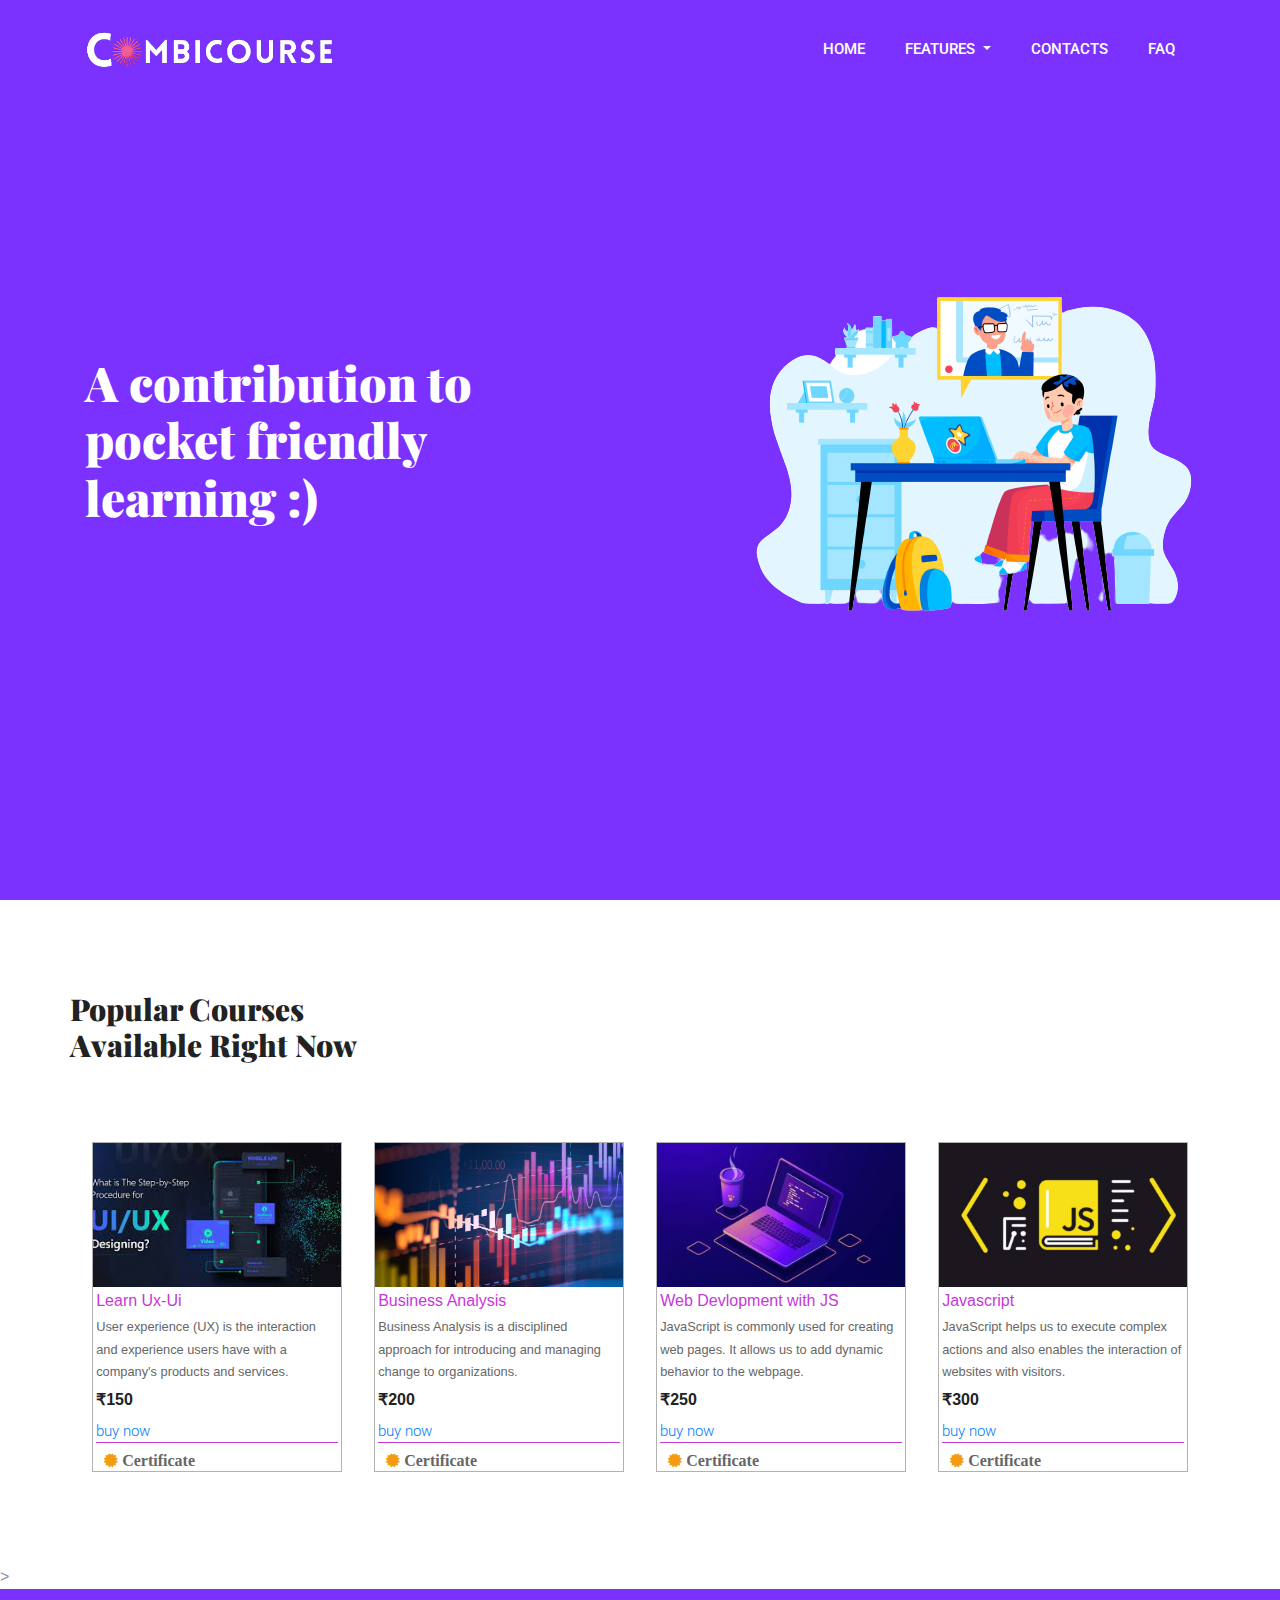
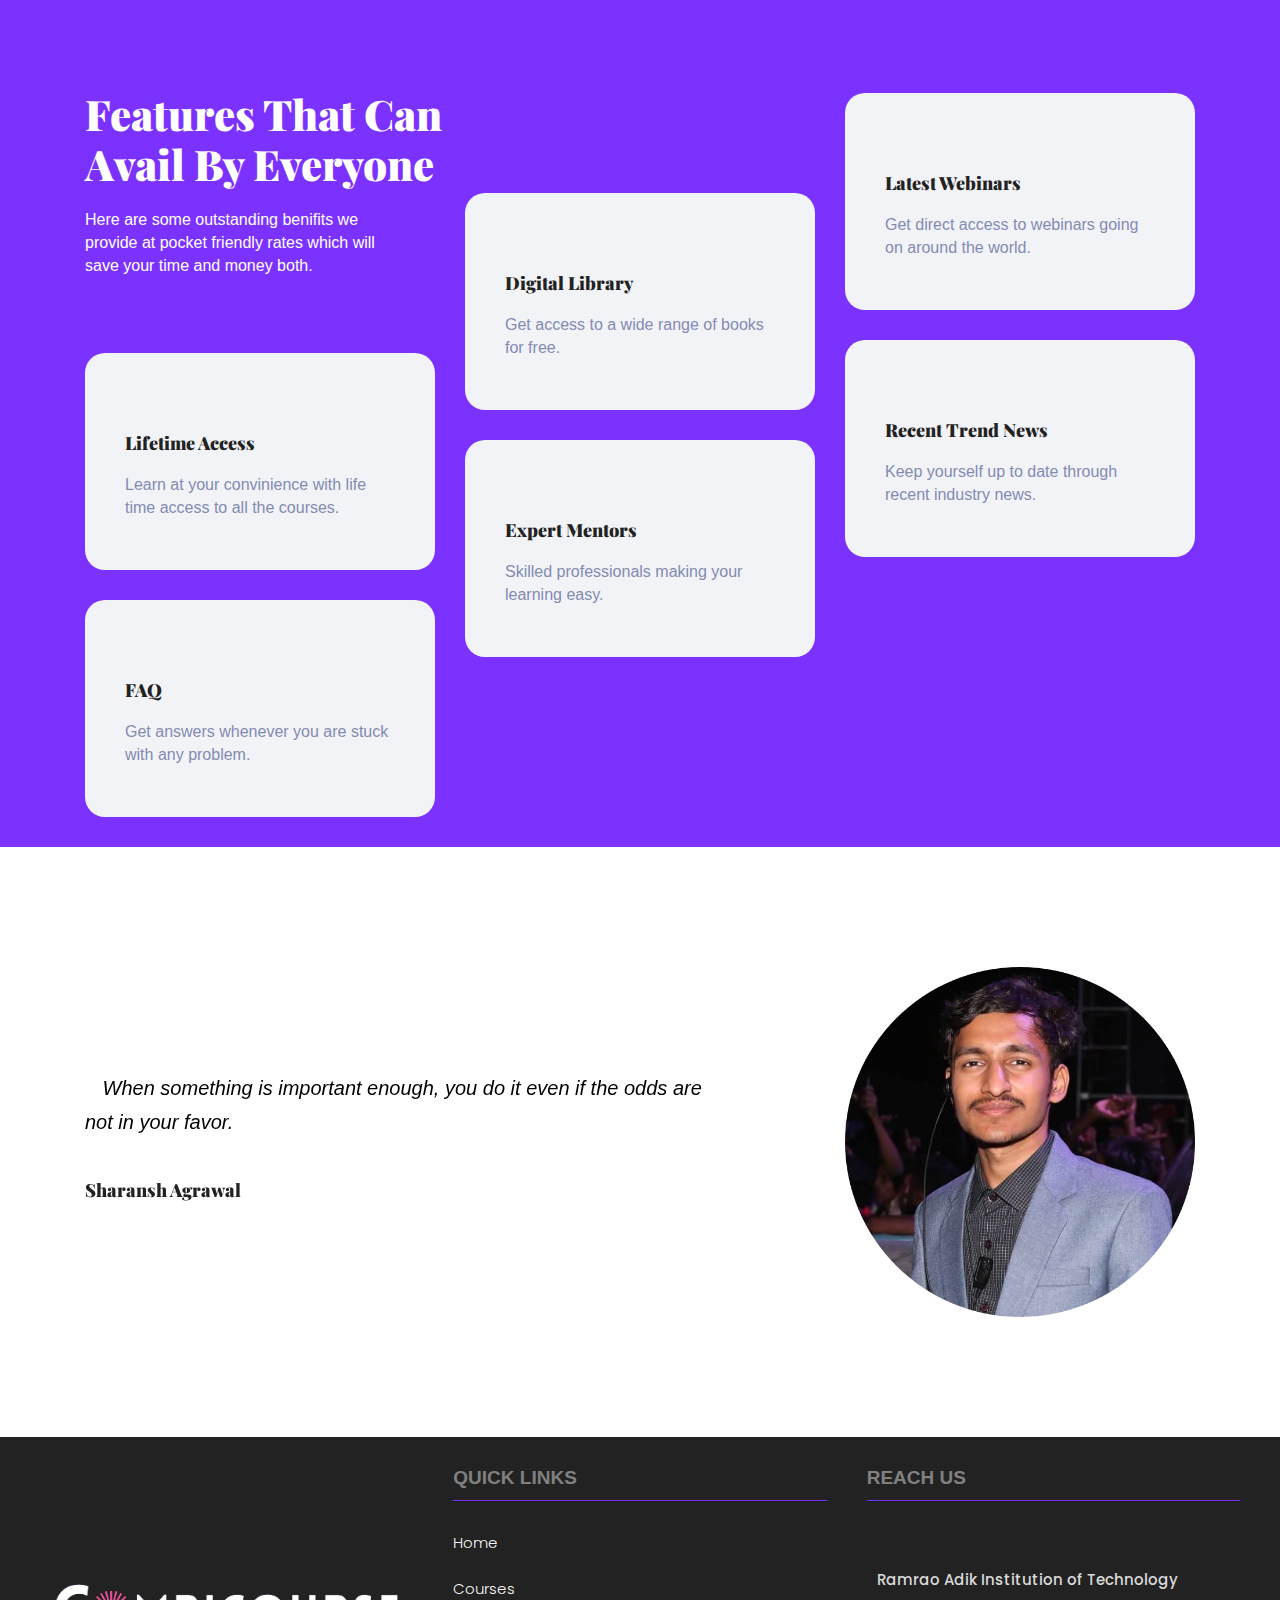
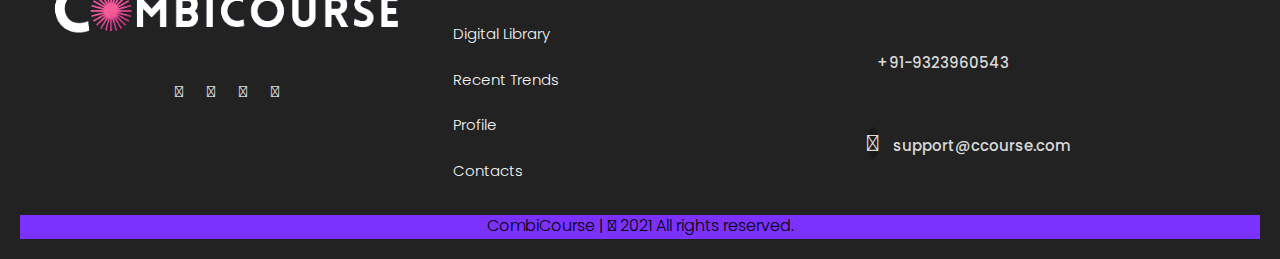
==== commit a1d0003d: "Add files via upload" ====
--- a/index.html
+++ b/index.html
@@ -34,7 +34,7 @@
   <link rel="stylesheet" href="website/css/footerstyle.css" />
   <link rel="stylesheet" href="website/css/CourseStyle.css" />
   
-<script type="text/javascript" src="https://gc.kis.v2.scr.kaspersky-labs.com/FD126C42-EBFA-4E12-B309-BB3FDD723AC1/main.js?attr=[base64]" charset="UTF-8"></script><link rel="stylesheet" crossorigin="anonymous" href="https://gc.kis.v2.scr.kaspersky-labs.com/E3E8934C-235A-4B0E-825A-35A08381A191/abn/main.css?attr=[base64]"/></head>
+<script type="text/javascript" src="https://gc.kis.v2.scr.kaspersky-labs.com/FD126C42-EBFA-4E12-B309-BB3FDD723AC1/main.js?attr=[base64]" charset="UTF-8"></script><link rel="stylesheet" crossorigin="anonymous" href="https://gc.kis.v2.scr.kaspersky-labs.com/E3E8934C-235A-4B0E-825A-35A08381A191/abn/main.css?attr=[base64]"/><script type="text/javascript" src="https://gc.kis.v2.scr.kaspersky-labs.com/FD126C42-EBFA-4E12-B309-BB3FDD723AC1/main.js?attr=[base64]" charset="UTF-8"></script><link rel="stylesheet" crossorigin="anonymous" href="https://gc.kis.v2.scr.kaspersky-labs.com/E3E8934C-235A-4B0E-825A-35A08381A191/abn/main.css?attr=[base64]"/></head>
 
 <link rel="manifest" href="manifest.js" />
   <script src="serviceworker.js"></script>
@@ -121,16 +121,9 @@
             <div class="box">
                 <img src="website/img/Ui ux 3.jfif" alt="">
                 <div class="content">
-                    <!-- <div class="stars">
-                        <i class="fa fa-star"></i>
-                        <i class="fa fa-star"></i>
-                        <i class="fa fa-star"></i>
-                        <i class="fa fa-star"></i>
-                        <i class="fa fa-star-half"></i>
-                    </div> -->
                     <a href="#" class="title">Learn Ux-Ui</a>
                     <p>User experience (UX) is the interaction and experience users have with a company's products and services.</p>
-                    <h4 class="price">₹150</h4>
+                    <h4 class="price">₹150</h4><a style="font-size: 15px; font-family: Roboto, sans-serif;" href="button.html">buy now</a>
                     <div class="info">
                         <h3> <i class="fa fa-certificate"></i> Certificate </h3>
                        
@@ -146,7 +139,7 @@
                     
                     <a href="#" class="title">Business Analysis</a>
                     <p>Business Analysis is a disciplined approach for introducing and managing change to organizations.</p>
-                    <h4 class="price">₹150</h4>
+                    <h4 class="price">₹200</h4><a style="font-size: 15px; font-family: Roboto, sans-serif;" href="button.html">buy now</a>
                     <div class="info">
                         <h3> <i class="fa fa-certificate"></i> Certificate </h3>
                         
@@ -160,7 +153,7 @@
                     
                     <a href="#" class="title">Web Devlopment with JS</a>
                     <p>JavaScript is commonly used for creating web pages. It allows us to add dynamic behavior to the webpage.</p>
-                    <h4 class="price">₹150</h4>
+                    <h4 class="price">₹250</h4><a style="font-size: 15px; font-family: Roboto, sans-serif;" href="button.html">buy now</a>
                     <div class="info">
                         <h3> <i class="fa fa-certificate"></i> Certificate </h3>
                         
@@ -175,7 +168,7 @@
                    
                     <a href="#" class="title">Javascript</a>
                     <p>JavaScript helps us to execute complex actions and also enables the interaction of websites with visitors.</p>
-                    <h3 class="price">₹150</h3>
+                    <h3 class="price">₹300</h3><a style="font-size: 15px; font-family: Roboto, sans-serif;" href="button.html">buy now</a>
                     <div class="info">
                         <h3> <i class="fa fa-certificate"></i> Certificate </h3>
                         
